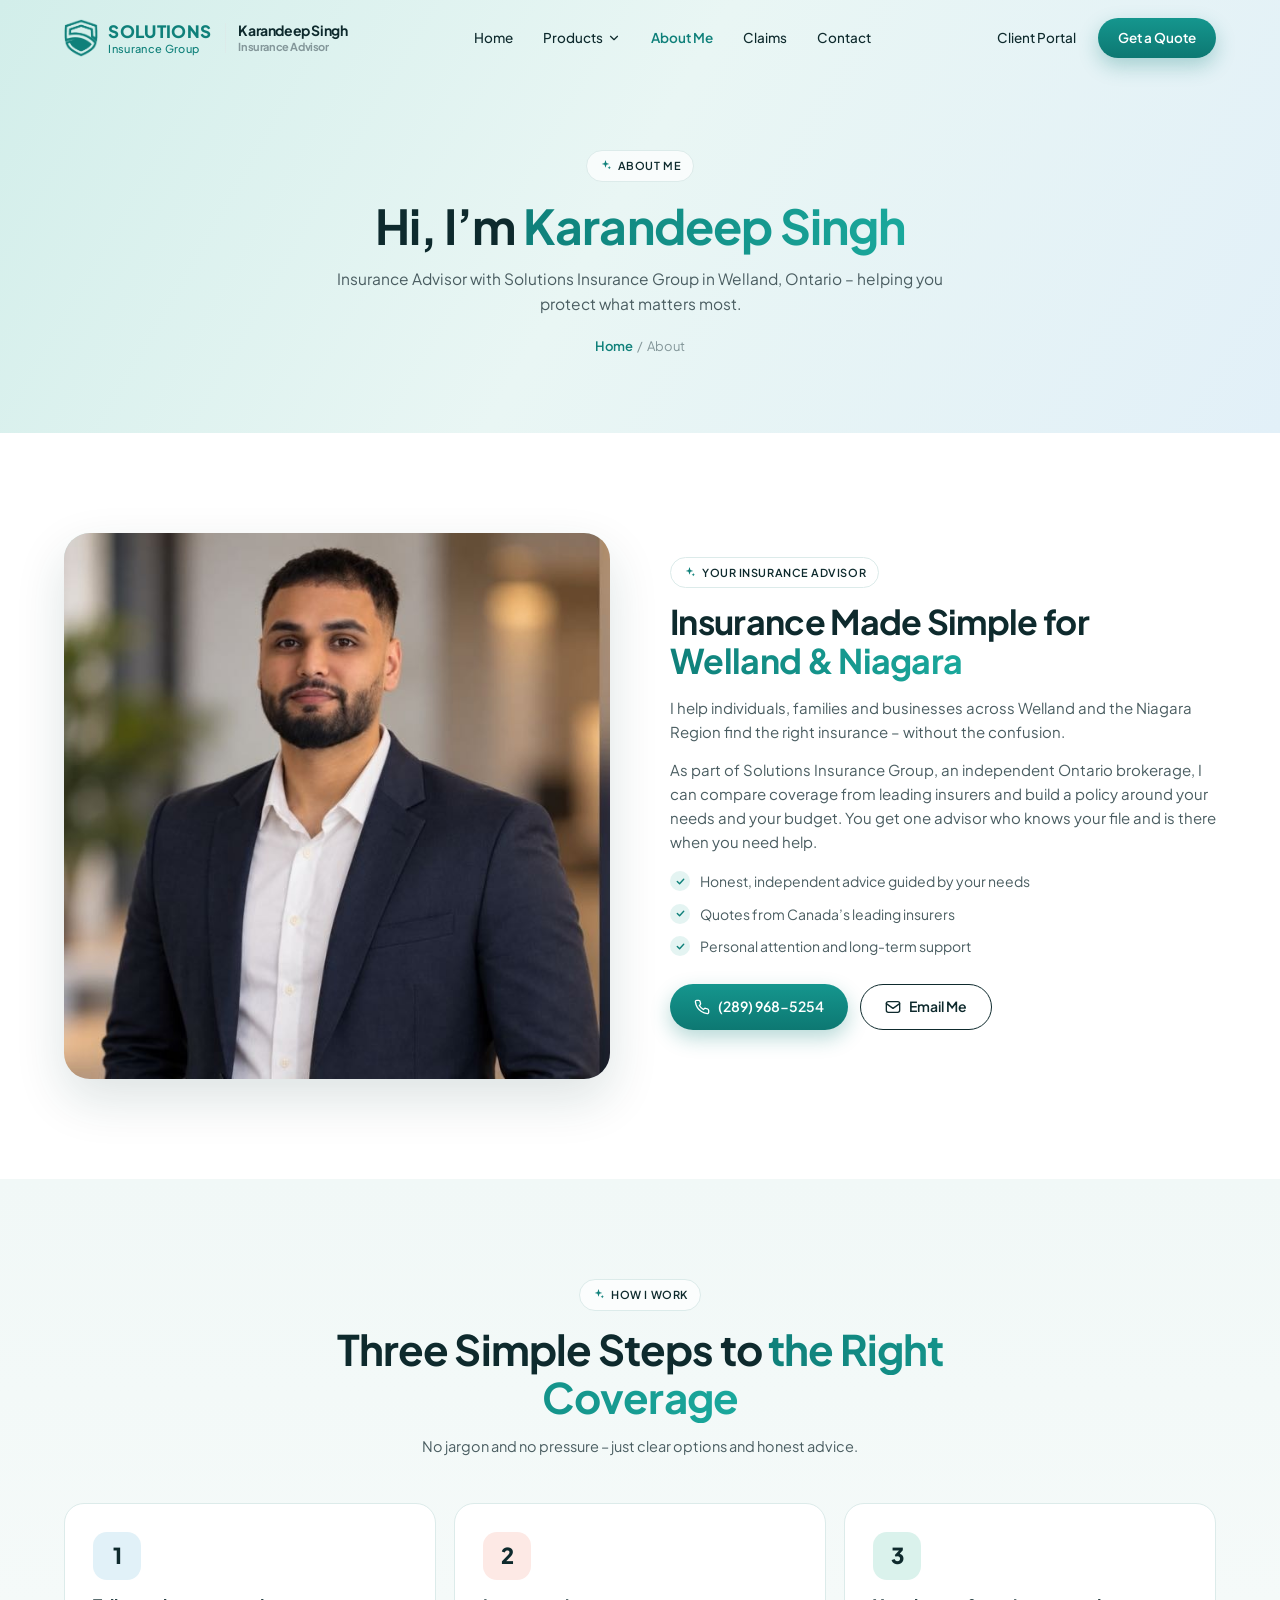
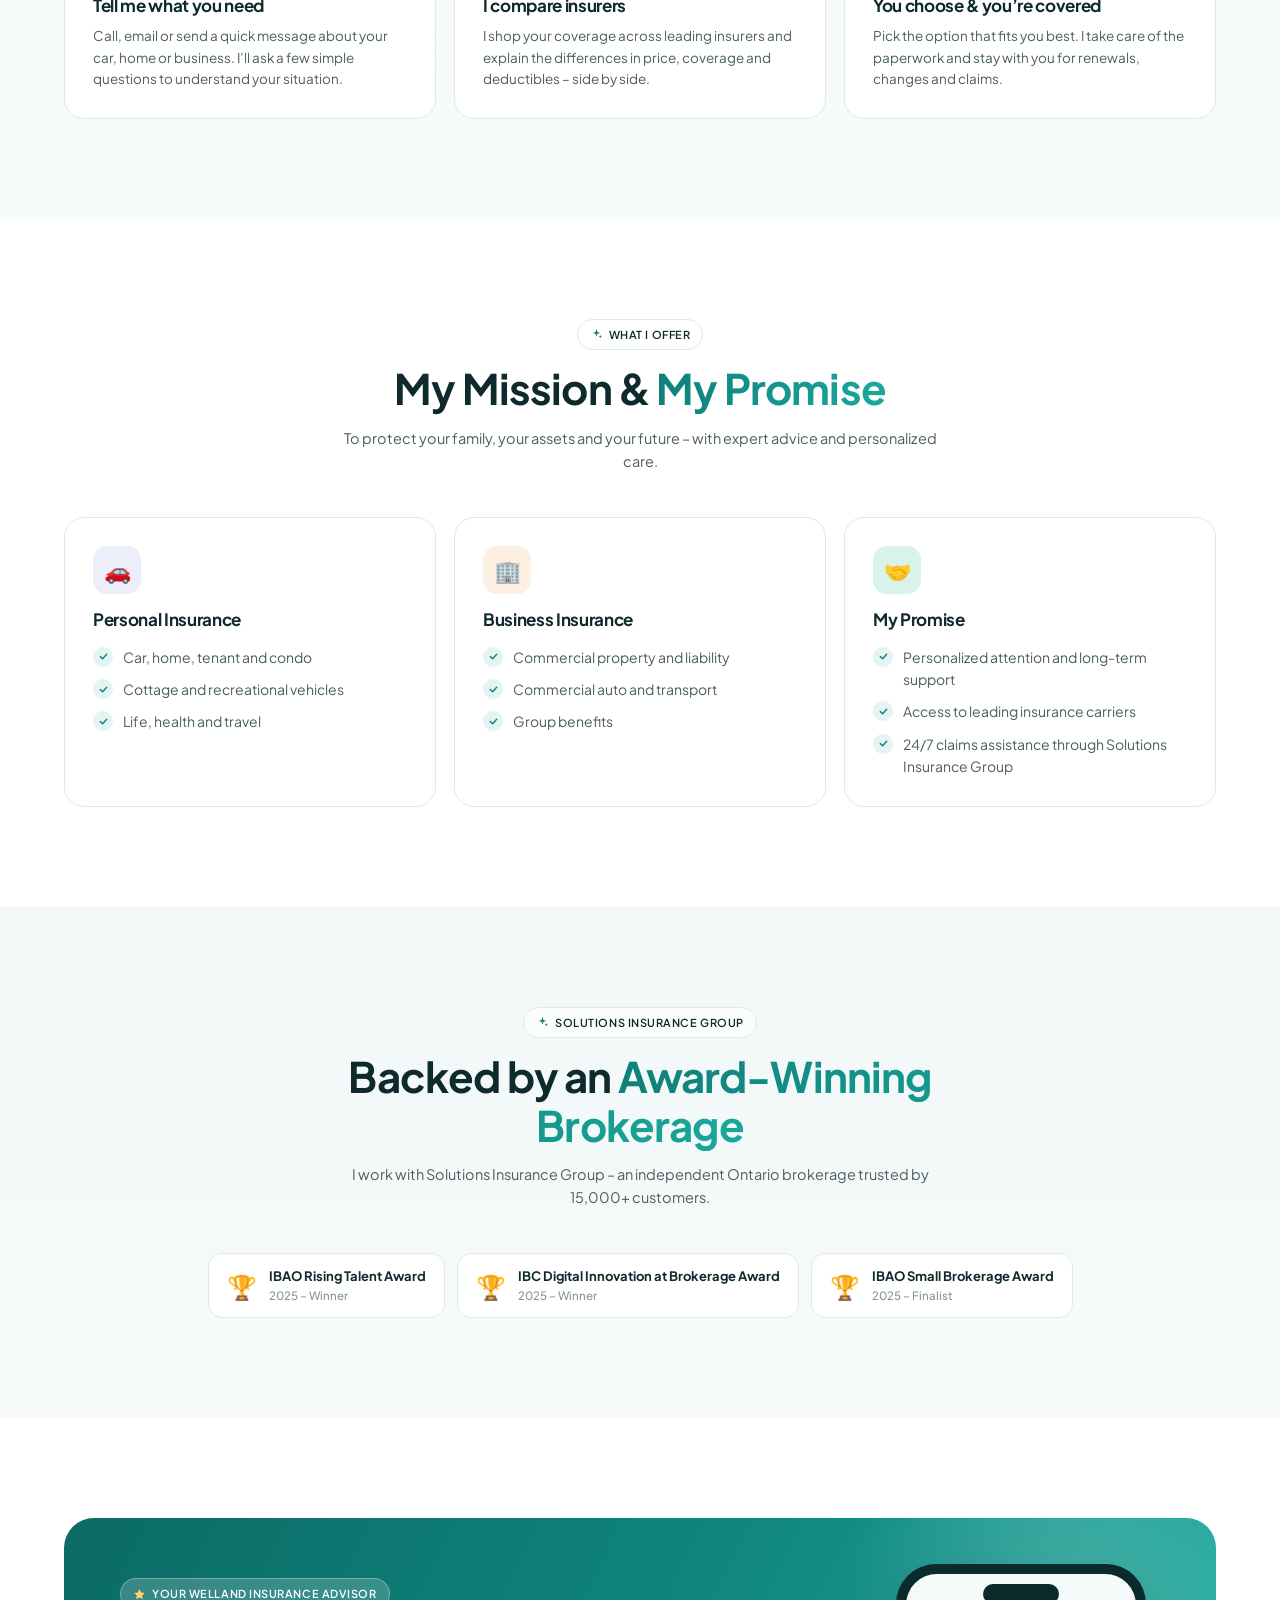
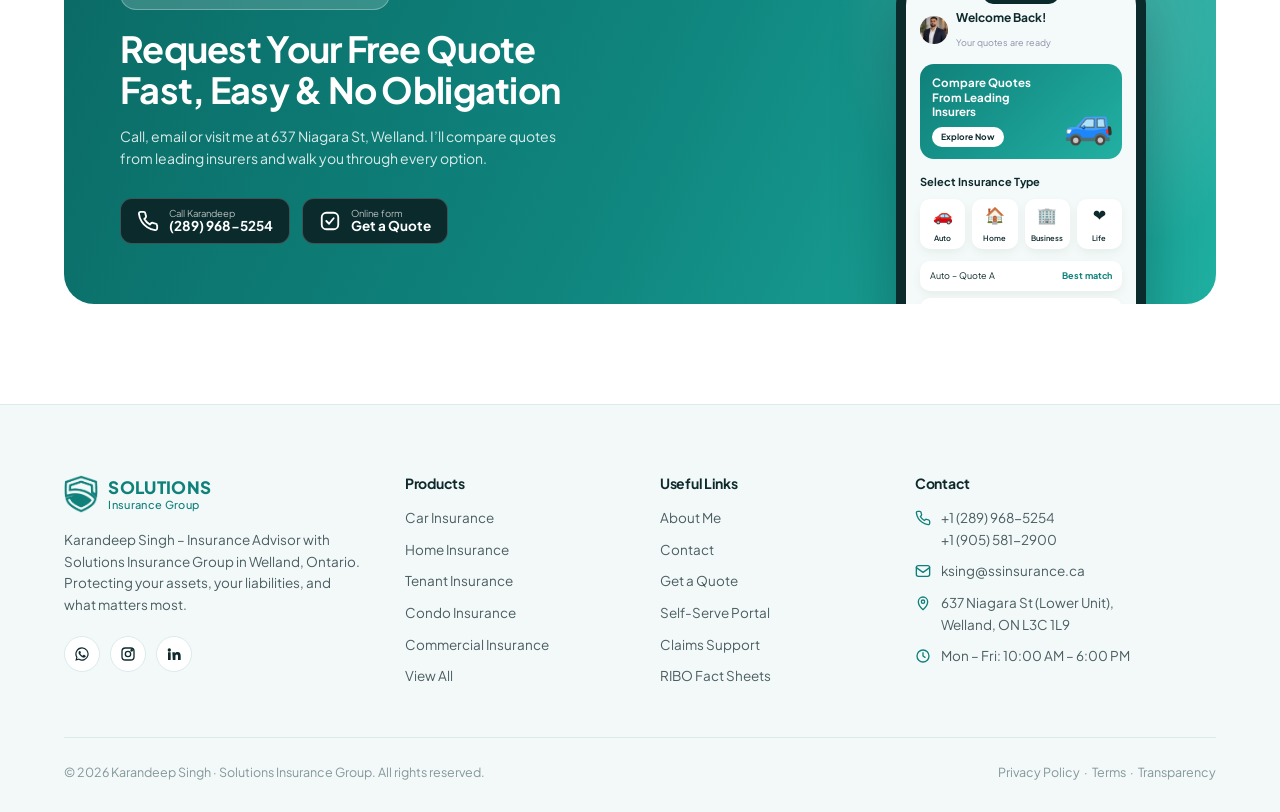
==== about.html @ c431e93e "first commit" ====
<!DOCTYPE html>
<html lang="en">
<head>
<meta charset="UTF-8">
<meta name="viewport" content="width=device-width, initial-scale=1">
<title>About Karandeep Singh | Insurance Advisor in Welland</title>
<meta name="description" content="Karandeep Singh is an insurance advisor with Solutions Insurance Group in Welland, Ontario – car, home, business and life insurance.">
<link rel="icon" type="image/png" href="images/favicon.png">
<link rel="preconnect" href="https://fonts.googleapis.com">
<link rel="preconnect" href="https://fonts.gstatic.com" crossorigin>
<link href="https://fonts.googleapis.com/css2?family=Plus+Jakarta+Sans:wght@400;500;600;700;800&display=swap" rel="stylesheet">
<link rel="stylesheet" href="assets/style.css">
</head>
<body>
<header class="site-header" id="header">
  <div class="container nav">
    <a href="index.html" class="logo" aria-label="Solutions Insurance Group home"><img src="images/mark-teal.png" alt="" width="36" height="40"><span class="logo-text"><b>SOLUTIONS</b><span>Insurance Group</span></span><span class="logo-person"><b>Karandeep Singh</b><span>Insurance Advisor</span></span></a>
    <nav class="nav-links" id="navLinks">
      <a href="index.html">Home</a>
      <div class="has-drop"><button aria-expanded="false">Products <svg viewBox="0 0 24 24" fill="none" stroke="currentColor" stroke-width="2" stroke-linecap="round" stroke-linejoin="round"><path d="M6 9l6 6 6-6"/></svg></button><div class="drop"><div><h5>Vehicle Insurance</h5><a href="car-insurance.html">Car Insurance</a><a href="products.html#atv-insurance">ATV Insurance</a><a href="products.html#snowmobile-insurance">Snowmobile Insurance</a><a href="products.html#boat-insurance">Boat Insurance</a><a href="products.html#trailer-insurance">Trailer Insurance</a></div><div><h5>Property Insurance</h5><a href="home-insurance.html">Home Insurance</a><a href="products.html#tenant-renters-insurance">Tenant & Renters Insurance</a><a href="products.html#condo-insurance">Condo Insurance</a><a href="products.html#vacation-property-cottage">Vacation Property & Cottage</a></div><div><h5>Commercial Insurance</h5><a href="products.html#restaurants-hospitality">Restaurants & Hospitality</a><a href="products.html#retail-small-businesses">Retail & Small Businesses</a><a href="products.html#contractors-trades">Contractors & Trades</a><a href="products.html#professional-services">Professional Services</a><a href="products.html#transport-logistics">Transport & Logistics</a><a href="products.html#healthcare-wellness">Healthcare & Wellness</a><a href="products.html#manufacturing-warehousing">Manufacturing & Warehousing</a><a href="products.html#group-benefits">Group Benefits</a></div><div class="all"><a href="products.html">View all products →</a><a href="https://zfrmz.com/deGzTHOyWTY7gISshfuO" target="_blank" rel="noopener">Claims support →</a></div></div></div>
      <a href="about.html" class="active">About Me</a>
      <a href="https://zfrmz.com/deGzTHOyWTY7gISshfuO" target="_blank" rel="noopener">Claims</a>
      <a href="contact.html">Contact</a>
    </nav>
    <div class="nav-right">
      <a href="https://ssinsurance.kioskassist.com/" class="portal" target="_blank" rel="noopener">Client Portal</a>
      <a href="https://zfrmz.com/pjGH0cXP8phQXoyqAUi5" class="btn btn-primary" target="_blank" rel="noopener">Get a Quote</a>
      <button class="menu-btn" id="menuBtn" aria-label="Open menu" aria-expanded="false"><svg viewBox="0 0 24 24" fill="none" stroke="currentColor" stroke-width="2" stroke-linecap="round"><path d="M4 7h16M4 12h16M4 17h16"/></svg></button>
    </div>
  </div>
</header>
<main id="top">
<section class="page-hero"><div class="container">
  <span class="badge"><svg viewBox="0 0 24 24" fill="currentColor"><path d="M12 2l1.8 5.2L19 9l-5.2 1.8L12 16l-1.8-5.2L5 9l5.2-1.8L12 2zm7 11l.9 2.1L22 16l-2.1.9L19 19l-.9-2.1L16 16l2.1-.9L19 13z"/></svg>About me</span>
  <h1>Hi, I’m <span class="accent">Karandeep Singh</span></h1>
  <p>Insurance Advisor with Solutions Insurance Group in Welland, Ontario – helping you protect what matters most.</p>
  <div class="crumb"><a href="index.html">Home</a> &nbsp;/&nbsp; About</div>
</div></section>
<section class="sec">
  <div class="container split">
    <div class="ph "><img src="images/karandeep.jpg" alt="Karandeep Singh" loading="lazy" onerror="this.parentNode.classList.add('noimg')"><span class="ph-label"></span></div>
    <div class="prose">
      <span class="badge"><svg viewBox="0 0 24 24" fill="currentColor"><path d="M12 2l1.8 5.2L19 9l-5.2 1.8L12 16l-1.8-5.2L5 9l5.2-1.8L12 2zm7 11l.9 2.1L22 16l-2.1.9L19 19l-.9-2.1L16 16l2.1-.9L19 13z"/></svg>Your insurance advisor</span>
      <h2>Insurance Made Simple for <span class="accent">Welland &amp; Niagara</span></h2>
      <!-- EDIT: add Karandeep's own story here – experience, languages, community involvement -->
      <p>I help individuals, families and businesses across Welland and the Niagara Region find the right insurance – without the confusion.</p>
      <p>As part of Solutions Insurance Group, an independent Ontario brokerage, I can compare coverage from leading insurers and build a policy around your needs and your budget. You get one advisor who knows your file and is there when you need help.</p>
      <ul class="ticks"><li>Honest, independent advice guided by your needs</li><li>Quotes from Canada’s leading insurers</li><li>Personal attention and long-term support</li></ul>
      <div class="hero-cta" style="margin-top:26px"><a href="tel:+12899685254" class="btn btn-primary"><svg viewBox="0 0 24 24" fill="none" stroke="currentColor" stroke-width="2" stroke-linecap="round" stroke-linejoin="round"><path d="M22 16.9v3a2 2 0 01-2.2 2 19.8 19.8 0 01-8.6-3.1 19.5 19.5 0 01-6-6A19.8 19.8 0 012.1 4.2 2 2 0 014.1 2h3a2 2 0 012 1.7c.1.9.4 1.8.7 2.7a2 2 0 01-.5 2.1L8 9.8a16 16 0 006 6l1.3-1.3a2 2 0 012.1-.4c.9.3 1.8.6 2.7.7a2 2 0 011.7 2z"/></svg>(289) 968-5254</a><a href="mailto:ksing@ssinsurance.ca" class="btn btn-outline"><svg viewBox="0 0 24 24" fill="none" stroke="currentColor" stroke-width="2" stroke-linecap="round" stroke-linejoin="round"><rect x="2" y="4" width="20" height="16" rx="3"/><path d="M2 7l10 7 10-7"/></svg>Email Me</a></div>
    </div>
  </div>
</section>

<section class="sec soft">
  <div class="container">
    <div class="sec-head-center">
      <span class="badge"><svg viewBox="0 0 24 24" fill="currentColor"><path d="M12 2l1.8 5.2L19 9l-5.2 1.8L12 16l-1.8-5.2L5 9l5.2-1.8L12 2zm7 11l.9 2.1L22 16l-2.1.9L19 19l-.9-2.1L16 16l2.1-.9L19 13z"/></svg>How I work</span>
      <h2>Three Simple Steps to <span class="accent">the Right Coverage</span></h2>
      <p>No jargon and no pressure – just clear options and honest advice.</p>
    </div>
    <div class="cards-3">
      <div class="card"><div class="ico bg-blue">1</div><h3>Tell me what you need</h3><p>Call, email or send a quick message about your car, home or business. I’ll ask a few simple questions to understand your situation.</p></div>
      <div class="card"><div class="ico bg-pink">2</div><h3>I compare insurers</h3><p>I shop your coverage across leading insurers and explain the differences in price, coverage and deductibles – side by side.</p></div>
      <div class="card"><div class="ico bg-mint">3</div><h3>You choose &amp; you’re covered</h3><p>Pick the option that fits you best. I take care of the paperwork and stay with you for renewals, changes and claims.</p></div>
    </div>
  </div>
</section>

<section class="sec">
  <div class="container">
    <div class="sec-head-center">
      <span class="badge"><svg viewBox="0 0 24 24" fill="currentColor"><path d="M12 2l1.8 5.2L19 9l-5.2 1.8L12 16l-1.8-5.2L5 9l5.2-1.8L12 2zm7 11l.9 2.1L22 16l-2.1.9L19 19l-.9-2.1L16 16l2.1-.9L19 13z"/></svg>What I offer</span>
      <h2>My Mission &amp; <span class="accent">My Promise</span></h2>
      <p>To protect your family, your assets and your future – with expert advice and personalized care.</p>
    </div>
    <div class="cards-3">
      <div class="card"><div class="ico bg-lilac">🚗</div><h3>Personal Insurance</h3><ul class="ticks"><li>Car, home, tenant and condo</li><li>Cottage and recreational vehicles</li><li>Life, health and travel</li></ul></div>
      <div class="card"><div class="ico bg-peach">🏢</div><h3>Business Insurance</h3><ul class="ticks"><li>Commercial property and liability</li><li>Commercial auto and transport</li><li>Group benefits</li></ul></div>
      <div class="card"><div class="ico bg-mint">🤝</div><h3>My Promise</h3><ul class="ticks"><li>Personalized attention and long-term support</li><li>Access to leading insurance carriers</li><li>24/7 claims assistance through Solutions Insurance Group</li></ul></div>
    </div>
  </div>
</section>

<section class="sec soft">
  <div class="container">
    <div class="sec-head-center">
      <span class="badge"><svg viewBox="0 0 24 24" fill="currentColor"><path d="M12 2l1.8 5.2L19 9l-5.2 1.8L12 16l-1.8-5.2L5 9l5.2-1.8L12 2zm7 11l.9 2.1L22 16l-2.1.9L19 19l-.9-2.1L16 16l2.1-.9L19 13z"/></svg>Solutions Insurance Group</span>
      <h2>Backed by an <span class="accent">Award-Winning Brokerage</span></h2>
      <p>I work with Solutions Insurance Group – an independent Ontario brokerage trusted by 15,000+ customers.</p>
    </div>
    <div class="awards"><div class="award"><span class="t">🏆</span><span>IBAO Rising Talent Award<small>2025 – Winner</small></span></div><div class="award"><span class="t">🏆</span><span>IBC Digital Innovation at Brokerage Award<small>2025 – Winner</small></span></div><div class="award"><span class="t">🏆</span><span>IBAO Small Brokerage Award<small>2025 – Finalist</small></span></div></div>
  </div>
</section>
<section class="cta">
  <div class="container">
    <div class="cta-box">
      <div class="cta-copy">
        <span class="badge"><svg viewBox="0 0 24 24" fill="currentColor"><path d="M12 2l3 6.3 6.9.9-5 4.8 1.2 6.9L12 17.6 5.9 20.9 7.1 14l-5-4.8 6.9-.9L12 2z"/></svg>Your Welland insurance advisor</span>
        <h2>Request Your Free Quote <br>Fast, Easy &amp; No Obligation</h2>
        <p>Call, email or visit me at 637 Niagara St, Welland. I’ll compare quotes from leading insurers and walk you through every option.</p>
        <div class="cta-btns">
          <a href="tel:+12899685254" class="store"><svg viewBox="0 0 24 24" fill="none" stroke="currentColor" stroke-width="2" stroke-linecap="round" stroke-linejoin="round"><path d="M22 16.9v3a2 2 0 01-2.2 2 19.8 19.8 0 01-8.6-3.1 19.5 19.5 0 01-6-6A19.8 19.8 0 012.1 4.2 2 2 0 014.1 2h3a2 2 0 012 1.7c.1.9.4 1.8.7 2.7a2 2 0 01-.5 2.1L8 9.8a16 16 0 006 6l1.3-1.3a2 2 0 012.1-.4c.9.3 1.8.6 2.7.7a2 2 0 011.7 2z"/></svg><span><small>Call Karandeep</small><b>(289) 968-5254</b></span></a>
          <a href="https://zfrmz.com/pjGH0cXP8phQXoyqAUi5" target="_blank" rel="noopener" class="store"><svg viewBox="0 0 24 24" fill="none" stroke="currentColor" stroke-width="2" stroke-linecap="round" stroke-linejoin="round"><rect x="3" y="3" width="18" height="18" rx="5"/><path d="M8 12l3 3 5-6"/></svg><span><small>Online form</small><b>Get a Quote</b></span></a>
        </div>
      </div>
      <div class="phone" aria-hidden="true">
        <div class="screen">
          <div class="scr-top"><div class="scr-av"></div><div><b>Welcome Back!</b><small>Your quotes are ready</small></div></div>
          <div class="scr-promo"><b>Compare Quotes From Leading Insurers</b><span class="go">Explore Now</span><span class="emo">🚙</span></div>
          <div class="scr-h">Select Insurance Type</div>
          <div class="scr-grid"><div><span>🚗</span>Auto</div><div><span>🏠</span>Home</div><div><span>🏢</span>Business</div><div><span>❤️</span>Life</div></div>
          <div class="scr-list"><div><span>Auto – Quote A</span><b>Best match</b></div><div><span>Home – Quote B</span><b>Bundle</b></div></div>
        </div>
      </div>
    </div>
  </div>
</section>
</main>
<footer class="footer">
  <div class="container">
    <div class="f-grid">
      <div class="f-about">
        <a href="index.html" class="logo"><img src="images/mark-teal.png" alt="" width="36" height="40"><span class="logo-text"><b>SOLUTIONS</b><span>Insurance Group</span></span><span class="logo-person"><b>Karandeep Singh</b><span>Insurance Advisor</span></span></a>
        <p>Karandeep Singh – Insurance Advisor with Solutions Insurance Group in Welland, Ontario. Protecting your assets, your liabilities, and what matters most.</p>
        <div class="socials">
          <a href="https://wa.me/19055812900" aria-label="WhatsApp" target="_blank" rel="noopener"><svg viewBox="0 0 24 24" fill="currentColor"><path d="M12 2a10 10 0 00-8.6 15.1L2 22l5-1.3A10 10 0 1012 2zm0 18.2a8.2 8.2 0 01-4.2-1.2l-.3-.2-3 .8.8-2.9-.2-.3A8.2 8.2 0 1112 20.2zm4.5-6.1c-.2-.1-1.5-.7-1.7-.8s-.4-.1-.6.1-.7.8-.8 1-.3.2-.5.1a6.7 6.7 0 01-3.3-2.9c-.3-.4.2-.4.7-1.4.1-.2 0-.3 0-.4l-.8-1.8c-.2-.5-.4-.4-.6-.4h-.5a1 1 0 00-.7.3 3 3 0 00-.9 2.2 5.2 5.2 0 001.1 2.7 11.8 11.8 0 004.5 4c1.7.7 2.3.8 3.2.6a2.7 2.7 0 001.8-1.3 2.2 2.2 0 00.1-1.3c0-.1-.2-.2-.5-.3z"/></svg></a>
          <a href="https://www.instagram.com/solutionsinsgroup" aria-label="Instagram" target="_blank" rel="noopener"><svg viewBox="0 0 24 24" fill="none" stroke="currentColor" stroke-width="2"><rect x="3" y="3" width="18" height="18" rx="5"/><circle cx="12" cy="12" r="4"/><circle cx="17.5" cy="6.5" r="1" fill="currentColor"/></svg></a>
          <a href="https://www.linkedin.com/company/solutionsinsgroup/" aria-label="LinkedIn" target="_blank" rel="noopener"><svg viewBox="0 0 24 24" fill="currentColor"><path d="M4.98 3.5a2.5 2.5 0 11-.01 5 2.5 2.5 0 01.01-5zM3 9.5h4V21H3zM9.5 9.5h3.8v1.6h.1c.5-1 1.8-2 3.8-2 4 0 4.8 2.6 4.8 6V21h-4v-5.2c0-1.3 0-2.9-1.8-2.9s-2 1.4-2 2.8V21h-4z"/></svg></a>
        </div>
      </div>
      <div>
        <h4>Products</h4>
        <ul><li><a href="car-insurance.html">Car Insurance</a></li><li><a href="home-insurance.html">Home Insurance</a></li><li><a href="products.html#tenant-renters-insurance">Tenant Insurance</a></li><li><a href="products.html#condo-insurance">Condo Insurance</a></li><li><a href="products.html#commercial-insurance">Commercial Insurance</a></li><li><a href="products.html">View All</a></li></ul>
      </div>
      <div>
        <h4>Useful Links</h4>
        <ul><li><a href="about.html">About Me</a></li><li><a href="contact.html">Contact</a></li><li><a href="https://zfrmz.com/pjGH0cXP8phQXoyqAUi5" target="_blank" rel="noopener">Get a Quote</a></li><li><a href="https://ssinsurance.kioskassist.com/" target="_blank" rel="noopener">Self-Serve Portal</a></li><li><a href="https://zfrmz.com/deGzTHOyWTY7gISshfuO" target="_blank" rel="noopener">Claims Support</a></li><li><a href="https://ssinsurance.ca/refund_returns/" target="_blank" rel="noopener">RIBO Fact Sheets</a></li></ul>
      </div>
      <div>
        <h4>Contact</h4>
        <ul class="f-contact">
          <li><svg viewBox="0 0 24 24" fill="none" stroke="currentColor" stroke-width="2" stroke-linecap="round" stroke-linejoin="round"><path d="M22 16.9v3a2 2 0 01-2.2 2 19.8 19.8 0 01-8.6-3.1 19.5 19.5 0 01-6-6A19.8 19.8 0 012.1 4.2 2 2 0 014.1 2h3a2 2 0 012 1.7c.1.9.4 1.8.7 2.7a2 2 0 01-.5 2.1L8 9.8a16 16 0 006 6l1.3-1.3a2 2 0 012.1-.4c.9.3 1.8.6 2.7.7a2 2 0 011.7 2z"/></svg><span><a href="tel:+12899685254">+1 (289) 968-5254</a><br><a href="tel:+19055812900">+1 (905) 581-2900</a></span></li>
          <li><svg viewBox="0 0 24 24" fill="none" stroke="currentColor" stroke-width="2" stroke-linecap="round" stroke-linejoin="round"><rect x="2" y="4" width="20" height="16" rx="3"/><path d="M2 7l10 7 10-7"/></svg><a href="mailto:ksing@ssinsurance.ca">ksing@ssinsurance.ca</a></li>
          <li><svg viewBox="0 0 24 24" fill="none" stroke="currentColor" stroke-width="2" stroke-linecap="round" stroke-linejoin="round"><path d="M12 22s7-6.2 7-12a7 7 0 10-14 0c0 5.8 7 12 7 12z"/><circle cx="12" cy="10" r="2.5"/></svg><a href="https://www.google.com/maps/search/?api=1&query=637+Niagara+St+Welland+ON+L3C+1L9" target="_blank" rel="noopener">637 Niagara St (Lower Unit),<br>Welland, ON L3C 1L9</a></li>
          <li><svg viewBox="0 0 24 24" fill="none" stroke="currentColor" stroke-width="2" stroke-linecap="round" stroke-linejoin="round"><circle cx="12" cy="12" r="9"/><path d="M12 7v5l3 2"/></svg><span>Mon – Fri: 10:00 AM – 6:00 PM</span></li>
        </ul>
      </div>
    </div>
    <div class="f-bottom">
      <span>© <span id="yr">2026</span> Karandeep Singh · Solutions Insurance Group. All rights reserved.</span>
      <span><a href="https://ssinsurance.ca/privacy-policy/" target="_blank" rel="noopener">Privacy Policy</a> &nbsp;·&nbsp; <a href="https://ssinsurance.ca/terms-and-conditions/" target="_blank" rel="noopener">Terms</a> &nbsp;·&nbsp; <a href="https://ssinsurance.ca/transparency-statement/" target="_blank" rel="noopener">Transparency</a></span>
    </div>
  </div>
</footer>
<script src="assets/main.js"></script>
</body>
</html>
---- assets/style.css ----
/* ============ DESIGN TOKENS ============ */
:root{
  --bg:#ffffff;
  --bg-soft:#f3f9f8;
  --surface:#ffffff;
  --glass:rgba(255,255,255,.72);
  --header-bg:rgba(255,255,255,.78);
  --navy:#0e2a2d;
  --text:#4a5d61;
  --muted:#84979a;
  --border:#dcebea;
  --primary:#0f807a;
  --primary-2:#1aa89c;
  --primary-soft:#e4f4f2;
  --hero-grad:linear-gradient(120deg,#d2eeea 0%,#e9f6f4 48%,#e2f0f8 100%);
  --section-grad:linear-gradient(180deg,#f1f8f7 0%,#f7fbfa 100%);
  --c-blue:#e1f1f8;  --c-pink:#fde9e5;  --c-lilac:#eceffa;
  --c-purple:#e3f3f1; --c-mint:#daf2ec; --c-peach:#fdf0e2;
  --t-pink:#f2a191;  --t-purple:#2fa79c; --t-blue:#5fb0d0;
  --shadow:0 12px 32px rgba(14,60,58,.08);
  --shadow-lg:0 20px 50px rgba(14,60,58,.14);
  --star:#f5a524;
  --radius:20px;
}
@media (prefers-color-scheme: dark){
  :root{
    color-scheme:dark;
    --bg:#091719; --bg-soft:#0d1f21; --surface:#122a2c; --glass:rgba(18,42,44,.75);
    --header-bg:rgba(9,23,25,.78);
    --navy:#e8f6f4; --text:#afc6c5; --muted:#7e9897; --border:#21403f;
    --primary:#35c2b5; --primary-2:#62dccc; --primary-soft:#123a37;
    --hero-grad:linear-gradient(120deg,#0f2d2e 0%,#0c2123 48%,#0e2533 100%);
    --section-grad:linear-gradient(180deg,#0d1f21 0%,#0b1c1f 100%);
    --c-blue:#11293a; --c-pink:#2f2220; --c-lilac:#1c2337;
    --c-purple:#123331; --c-mint:#10302a; --c-peach:#2f281c;
    --shadow:0 12px 32px rgba(0,0,0,.35); --shadow-lg:0 20px 50px rgba(0,0,0,.45);
  }
}

/* ============ BASE ============ */
*{box-sizing:border-box;margin:0;padding:0}
html{scroll-behavior:smooth;scroll-padding-top:90px}
body{font-family:'Plus Jakarta Sans',system-ui,-apple-system,'Segoe UI',Roboto,sans-serif;background:var(--bg);color:var(--text);font-size:15px;line-height:1.6;-webkit-font-smoothing:antialiased}
a{color:inherit;text-decoration:none}
img{max-width:100%;display:block}
button{font:inherit;cursor:pointer;border:0;background:none;color:inherit}
:focus-visible{outline:2px solid var(--primary);outline-offset:3px;border-radius:8px}
.container{max-width:1200px;margin:0 auto;padding:0 24px}
h1,h2,h3,h4{color:var(--navy);line-height:1.15;letter-spacing:-.02em}
.accent{background:linear-gradient(90deg,var(--primary),var(--primary-2));-webkit-background-clip:text;background-clip:text;color:transparent}

.badge{display:inline-flex;align-items:center;gap:6px;padding:6px 12px;border-radius:999px;background:var(--glass);border:1px solid var(--border);font-size:11px;font-weight:600;letter-spacing:.05em;text-transform:uppercase;color:var(--navy)}
.badge svg{width:13px;height:13px;color:var(--primary)}

.btn{display:inline-flex;align-items:center;justify-content:center;gap:8px;height:46px;padding:0 24px;border-radius:999px;font-weight:600;font-size:14px;white-space:nowrap;transition:transform .2s,box-shadow .2s,background .2s}
.btn svg{width:16px;height:16px}
.btn-primary{background:linear-gradient(180deg,#15968e,#0d7872);color:#fff;box-shadow:0 8px 20px rgba(15,128,122,.3)}
.btn-primary:hover{transform:translateY(-1px);box-shadow:0 12px 26px rgba(15,128,122,.38)}
.btn-outline{border:1.5px solid var(--navy);color:var(--navy)}
.btn-outline:hover{background:var(--navy);color:var(--bg)}
.btn-sm{height:28px;padding:0 14px;font-size:11.5px;font-weight:600;border:1px solid rgba(15,128,122,.45);color:var(--primary);background:var(--glass)}
.btn-sm:hover{background:var(--primary);color:#fff}

/* image slots: put your files in /images with these names */
.ph{position:relative;overflow:hidden;background:linear-gradient(135deg,#cbe9e5,#e6f4f2 55%,#dcecf5)}
.ph img{width:100%;height:100%;object-fit:cover}
.ph .ph-label{display:none;position:absolute;inset:0;place-items:center;text-align:center;color:#3f7d78;font-size:12px;font-weight:600;padding:12px}
.ph.noimg .ph-label{display:grid}
.ph.noimg img{display:none}
@media (prefers-color-scheme: dark){.ph{background:linear-gradient(135deg,#143a3b,#112e30 55%,#132c3a)}.ph .ph-label{color:#8cc9c3}}

.sec-head{display:flex;justify-content:space-between;align-items:flex-end;gap:40px;margin-bottom:40px}
.sec-head h2{font-size:34px;font-weight:700;margin-top:12px;max-width:520px}
.sec-head p{max-width:380px;font-size:13.5px;color:var(--text)}
.sec-head-center{text-align:center;margin:0 auto 44px;max-width:620px}
.sec-head-center h2{font-size:42px;font-weight:700;margin:14px 0 14px}
.sec-head-center p{font-size:14.5px}

/* ============ HEADER ============ */
.site-header{position:fixed;top:0;left:0;right:0;z-index:50;transition:background .25s,box-shadow .25s}
.site-header.scrolled{background:var(--header-bg);backdrop-filter:blur(14px);-webkit-backdrop-filter:blur(14px);box-shadow:0 1px 0 var(--border)}
.nav{display:flex;align-items:center;justify-content:space-between;height:76px}
.logo{display:flex;align-items:center;gap:9px;font-weight:700;font-size:20px;color:var(--navy);letter-spacing:-.02em}
.logo-mark{width:32px;height:32px}
.nav-links{display:flex;align-items:center;gap:30px;font-size:13.5px;font-weight:500;color:var(--navy)}
.nav-links a:hover{color:var(--primary)}
.nav-right{display:flex;align-items:center;gap:22px;font-size:13.5px;font-weight:500;color:var(--navy)}
.lang{display:flex;align-items:center;gap:5px}
.lang svg{width:15px;height:15px}
.nav-right .btn{height:40px;padding:0 20px;font-size:13.5px}
.menu-btn{display:none;width:42px;height:42px;border-radius:12px;border:1px solid var(--border);background:var(--surface);place-items:center}
.menu-btn svg{width:20px;height:20px;color:var(--navy)}

/* ============ HERO ============ */
.hero{background:var(--hero-grad);padding:128px 0 56px}
.hero-grid{display:grid;grid-template-columns:1.05fr 1fr;gap:56px;align-items:center}
.hero h1{font-size:50px;font-weight:700;line-height:1.1;margin:22px 0 20px}
.hero-copy>p{font-size:15px;max-width:470px;color:var(--text)}
.hero-cta{display:flex;flex-wrap:wrap;gap:12px;margin:30px 0 26px}
.hero-checks{display:flex;flex-wrap:wrap;gap:22px;font-size:13px;color:var(--text)}
.hero-checks span{display:flex;align-items:center;gap:6px}
.hero-checks svg{width:15px;height:15px;color:var(--primary)}
.hero-visual{position:relative;padding-left:40px}
.hero-media{border-radius:28px;aspect-ratio:1/.96;box-shadow:var(--shadow-lg)}
.rating-chip{position:absolute;top:16px;right:16px;background:var(--surface);color:var(--navy);border-radius:999px;padding:6px 12px;font-size:12px;font-weight:600;display:flex;align-items:center;gap:6px;box-shadow:var(--shadow)}
.rating-chip svg{width:13px;height:13px;color:var(--star)}
.rating-chip i{font-style:normal;color:var(--muted);font-weight:500}
.policy-card{position:absolute;left:0;bottom:22px;width:240px;background:var(--surface);border-radius:16px;padding:14px 16px;box-shadow:var(--shadow-lg)}
.policy-top{display:flex;align-items:center;gap:10px}
.policy-ico{width:34px;height:34px;border-radius:10px;background:var(--primary);display:grid;place-items:center;color:#fff}
.policy-ico svg{width:18px;height:18px}
.policy-top b{display:block;color:var(--navy);font-size:13px}
.policy-top small{color:var(--muted);font-size:11px}
.bar{height:5px;border-radius:9px;background:var(--primary-soft);margin:12px 0 6px;overflow:hidden}
.bar span{display:block;height:100%;width:80%;border-radius:9px;background:linear-gradient(90deg,var(--primary),var(--primary-2))}
.policy-foot{display:flex;justify-content:space-between;font-size:11px;color:var(--muted)}

.partners{margin-top:72px;text-align:center}
.partners h3{font-size:19px;font-weight:500;color:var(--navy);letter-spacing:-.01em;margin-bottom:30px}
.partner-row{display:flex;justify-content:space-between;align-items:center;gap:28px;flex-wrap:wrap}
.partner{height:38px;width:150px;display:grid;place-items:center}
.partner img{max-height:34px;width:auto;object-fit:contain}
.partner .ph-label{display:none;font-weight:700;font-size:17px;color:var(--navy);opacity:.55;letter-spacing:-.01em}
.partner.noimg img{display:none}.partner.noimg .ph-label{display:block}

/* ============ CATEGORIES ============ */
.categories{padding:100px 0}
.cat-grid{display:grid;grid-template-columns:repeat(3,1fr);gap:18px}
.cat{position:relative;overflow:hidden;border-radius:18px;padding:22px 22px 20px;min-height:178px;display:flex;flex-direction:column;align-items:flex-start;border:1px solid rgba(255,255,255,.6)}
.cat h3{font-size:16.5px;font-weight:700;margin-bottom:4px}
.cat p{font-size:12.5px;line-height:1.5;max-width:58%;margin-bottom:14px}
.cat .btn-sm{margin-top:auto}
.cat-art{position:absolute;right:14px;bottom:6px;width:120px;height:120px;display:grid;place-items:center}
.cat-art img{width:100%;height:100%;object-fit:contain}
.cat-art .emo{display:none;font-size:80px;line-height:1;filter:drop-shadow(0 10px 14px rgba(10,50,50,.22))}
.cat-art.noimg img{display:none}.cat-art.noimg .emo{display:block}
.bg-blue{background:var(--c-blue)}.bg-pink{background:var(--c-pink)}.bg-lilac{background:var(--c-lilac)}
.bg-purple{background:var(--c-purple)}.bg-mint{background:var(--c-mint)}.bg-peach{background:var(--c-peach)}
.mini.bg-blue{background:var(--c-blue)}.mini.bg-mint{background:var(--c-mint)}.mini.bg-pink{background:var(--c-pink)}
@media (prefers-color-scheme: dark){.cat{border-color:var(--border)}}

/* ============ FEATURES (BENTO) ============ */
.features{padding:100px 0;background:var(--section-grad)}
.bento{display:grid;grid-template-columns:repeat(6,1fr);gap:18px}
.fx{grid-column:span 2;background:var(--surface);border:1px solid var(--border);border-radius:var(--radius);padding:20px 22px 24px;text-align:center}
.fx.wide{grid-column:span 3}
.fx-vis{height:180px;display:grid;place-items:center;margin-bottom:14px;position:relative}
.fx h3{font-size:16px;font-weight:700;margin-bottom:6px}
.fx p{font-size:12.5px;color:var(--text);max-width:330px;margin:0 auto;line-height:1.55}

.mini{background:var(--surface);border:1px solid var(--border);border-radius:12px;box-shadow:var(--shadow);padding:10px 12px;text-align:left;font-size:11px;display:flex;align-items:center;gap:10px}
.mini b{display:block;font-size:11.5px;color:var(--navy)}
.mini small{display:block;color:var(--muted);font-size:9.5px;line-height:1.35}
.tag{display:inline-block;margin-top:5px;padding:2px 9px;border-radius:999px;font-size:9px;font-weight:600;color:#fff;background:var(--t-pink)}
.mini .emo{font-size:30px;margin-left:auto}
.stack{position:relative;width:290px;height:160px}
.stack .mini{position:absolute;width:210px}
.stack .m1{top:0;left:0;background:var(--c-pink)}
.stack .m2{bottom:0;right:0;background:var(--c-lilac)}

.chips{display:flex;flex-wrap:wrap;justify-content:center;gap:8px;max-width:270px}
.chip{padding:6px 13px;border-radius:999px;font-size:10.5px;font-weight:600;color:#fff}
.chip.p{background:var(--t-pink)}.chip.v{background:var(--t-purple)}.chip.b{background:var(--t-blue)}
.platform{font-size:58px;line-height:1;margin-bottom:14px;filter:drop-shadow(0 12px 14px rgba(10,50,50,.2))}

.promo{position:absolute;width:190px;border-radius:12px;padding:10px 12px;color:#fff;text-align:left;box-shadow:var(--shadow)}
.promo b{display:block;font-size:11px;line-height:1.3;max-width:115px}
.promo small{display:block;font-size:8.5px;opacity:.8;margin-top:2px;max-width:110px}
.promo .go{display:inline-block;margin-top:6px;background:#fff;color:var(--navy);font-size:8.5px;font-weight:700;padding:3px 9px;border-radius:999px}
.promo .emo{position:absolute;right:8px;bottom:6px;font-size:36px}
.promo.a{top:10px;left:calc(50% - 125px);background:linear-gradient(135deg,#0f807a,#22b0a3)}
.promo.b{bottom:6px;left:calc(50% - 65px);background:linear-gradient(135deg,#1d6f8f,#3d9cc2)}

.tiles{display:grid;grid-template-columns:repeat(3,58px);gap:10px}
.tile{width:58px;height:50px;border-radius:10px;display:grid;place-items:center;font-size:8.5px;font-weight:600;color:var(--navy);padding-top:3px;line-height:1}
.tile span{font-size:18px;line-height:1}

.list{display:flex;flex-direction:column;gap:9px;width:240px}
.list .mini{padding:9px 11px}
.list .plus{margin-left:auto;width:20px;height:20px;border-radius:50%;background:var(--navy);color:var(--bg);display:grid;place-items:center;font-size:13px;font-weight:700;flex:none}
.list .pill{margin-left:auto;font-size:8.5px;font-weight:600;padding:3px 8px;border-radius:999px;border:1px solid var(--border);color:var(--text);flex:none}

/* ============ TESTIMONIALS ============ */
.testimonials{padding:100px 0}
.t-grid{display:grid;grid-template-columns:1.1fr 1.3fr .55fr .55fr;gap:14px;height:270px}
.t-photo{border-radius:16px}
.t-card{background:var(--surface);border:1px solid var(--border);border-radius:16px;padding:22px 24px;display:flex;flex-direction:column;box-shadow:var(--shadow)}
.stars{display:flex;gap:3px;color:var(--star);margin-bottom:12px}
.stars svg{width:15px;height:15px}
.t-card blockquote{font-size:13.5px;color:var(--navy);line-height:1.65;flex:1}
.t-person{display:flex;align-items:center;gap:10px;margin-top:14px;padding-top:14px;border-top:1px solid var(--border)}
.t-avatar{width:30px;height:30px;border-radius:50%;flex:none}
.t-person b{display:block;font-size:13px;color:var(--navy)}
.t-person small{font-size:11px;color:var(--muted)}
.t-nav{display:flex;gap:8px;margin-top:auto;justify-content:flex-end}
.t-dots{display:flex;gap:6px;justify-content:center;margin-top:18px}
.t-dots button{width:8px;height:8px;border-radius:9px;background:var(--border);transition:width .25s,background .25s}
.t-dots button.on{width:22px;background:var(--primary)}

/* ============ FAQ ============ */
.faq{padding:100px 0;background:var(--section-grad)}
.faq-grid{display:grid;grid-template-columns:1fr 1.15fr;gap:40px;align-items:start}
.faq-art{border-radius:24px;background:var(--glass);border:1px solid var(--border);min-height:380px;display:grid;place-items:center;position:relative;overflow:hidden}

.float{position:absolute;background:var(--surface);border-radius:12px;box-shadow:var(--shadow);padding:8px 11px;font-size:10.5px;font-weight:600;color:var(--navy);display:flex;align-items:center;gap:6px}
.float.f1{top:18%;left:10%}.float.f2{top:22%;right:10%}.float.f3{bottom:18%;left:12%}.float.f4{bottom:22%;right:9%}
.faq-list{display:flex;flex-direction:column;gap:10px}
.faq-item{background:var(--surface);border:1px solid var(--border);border-radius:12px;transition:border-color .2s}
.faq-item.open{border-color:var(--primary);box-shadow:0 0 0 3px var(--primary-soft)}
.faq-q{width:100%;display:flex;justify-content:space-between;align-items:center;gap:16px;padding:16px 18px;text-align:left;font-size:14px;font-weight:600;color:var(--navy)}
.faq-q .ic{position:relative;width:14px;height:14px;flex:none}
.faq-q .ic::before,.faq-q .ic::after{content:"";position:absolute;left:0;top:6px;width:14px;height:2px;background:currentColor;border-radius:2px;transition:transform .25s}
.faq-q .ic::after{transform:rotate(90deg)}
.faq-item.open .ic::after{transform:rotate(0)}
.faq-a{display:grid;grid-template-rows:0fr;transition:grid-template-rows .3s}
.faq-a>div{overflow:hidden}
.faq-a p{padding:0 18px 16px;font-size:13px;color:var(--text);max-width:560px}
.faq-item.open .faq-a{grid-template-rows:1fr}

/* ============ CTA ============ */
.cta{padding:100px 0}
.cta-box{position:relative;overflow:hidden;border-radius:30px;background:linear-gradient(115deg,#0b6a65 0%,#0f857e 50%,#1fb0a2 100%);color:#fff;padding:60px 56px;min-height:380px;display:grid;grid-template-columns:1.15fr .85fr;gap:30px}
.cta-box::before{content:"";position:absolute;width:520px;height:520px;border-radius:50%;background:radial-gradient(circle,rgba(255,255,255,.22),transparent 65%);right:-120px;top:-160px}
.cta-copy{position:relative;z-index:1}
.cta .badge{background:rgba(255,255,255,.18);border-color:rgba(255,255,255,.3);color:#fff}
.cta .badge svg{color:#ffd166}
.cta h2{color:#fff;font-size:36px;font-weight:700;margin:18px 0 14px;max-width:560px}
.cta p{color:rgba(255,255,255,.85);font-size:14px;max-width:440px}
.cta-btns{display:flex;flex-wrap:wrap;gap:12px;margin-top:28px}
.store{display:flex;align-items:center;gap:10px;background:#0a2a2c;color:#fff;border-radius:12px;padding:9px 16px;border:1px solid rgba(255,255,255,.2)}
.store svg{width:22px;height:22px}
.store small{display:block;font-size:9.5px;opacity:.7;line-height:1.1}
.store b{display:block;font-size:13.5px;line-height:1.2}
.store:hover{background:#12403f}

.phone{position:absolute;right:70px;top:46px;width:250px;height:470px;background:#0a2a2c;border-radius:40px;padding:10px;box-shadow:0 30px 60px rgba(5,40,40,.35);z-index:1}
.screen{background:#f4faf9;border-radius:31px;height:100%;padding:34px 14px 14px;color:#0e2a2d;overflow:hidden;position:relative}
.screen::before{content:"";position:absolute;top:10px;left:50%;transform:translateX(-50%);width:76px;height:20px;border-radius:12px;background:#0a2a2c}
.scr-top{display:flex;align-items:center;gap:8px;margin-bottom:12px}
.scr-av{width:28px;height:28px;border-radius:50%;background:url(../images/karandeep.jpg) center/cover}
.scr-top b{font-size:12px;display:block}.scr-top small{font-size:9px;color:#8a90a8}
.scr-promo{border-radius:14px;background:linear-gradient(135deg,#0f807a,#22b0a3);color:#fff;padding:12px;position:relative;margin-bottom:14px}
.scr-promo b{font-size:11.5px;display:block;max-width:120px;line-height:1.3}
.scr-promo .go{display:inline-block;margin-top:7px;background:#fff;color:#0e2a2d;font-size:8.5px;font-weight:700;padding:3px 9px;border-radius:999px}
.scr-promo .emo{position:absolute;right:8px;bottom:6px;font-size:40px}
.scr-h{font-size:11px;font-weight:700;margin-bottom:8px}
.scr-grid{display:grid;grid-template-columns:repeat(4,1fr);gap:7px}
.scr-grid div{background:#fff;border-radius:10px;height:50px;display:grid;place-items:center;font-size:7.5px;font-weight:600;padding-top:2px;line-height:1;box-shadow:0 4px 10px rgba(14,60,58,.06)}
.scr-grid span{font-size:16px}
.scr-list{margin-top:12px;display:flex;flex-direction:column;gap:7px}
.scr-list div{background:#fff;border-radius:10px;padding:8px 10px;font-size:9px;display:flex;justify-content:space-between;box-shadow:0 4px 10px rgba(14,60,58,.06)}
.scr-list b{color:#0f807a}

/* ============ FOOTER ============ */
.footer{background:var(--bg-soft);border-top:1px solid var(--border);padding:70px 0 30px;font-size:13.5px}
.f-grid{display:grid;grid-template-columns:1.4fr 1fr 1fr 1.4fr;gap:40px}
.f-about p{margin:16px 0 20px;max-width:300px}
.socials{display:flex;gap:10px}
.socials a{width:36px;height:36px;border-radius:50%;border:1px solid var(--border);background:var(--surface);display:grid;place-items:center;color:var(--navy)}
.socials a:hover{background:var(--primary);color:#fff;border-color:var(--primary)}
.socials svg{width:16px;height:16px}
.footer h4{font-size:14px;margin-bottom:16px}
.footer ul{list-style:none;display:flex;flex-direction:column;gap:10px}
.footer ul a:hover{color:var(--primary)}
.f-contact li{display:flex;gap:10px;align-items:flex-start}
.f-contact svg{width:16px;height:16px;color:var(--primary);flex:none;margin-top:3px}
.f-bottom{margin-top:50px;padding-top:24px;border-top:1px solid var(--border);display:flex;justify-content:space-between;gap:20px;flex-wrap:wrap;font-size:12.5px;color:var(--muted)}

/* ============ RESPONSIVE ============ */
@media (max-width:1060px){
  .nav-links,.nav-right .lang,.nav-right .call{display:none}
  .menu-btn{display:grid}
  .nav-links.show{display:flex;position:absolute;top:76px;left:16px;right:16px;flex-direction:column;align-items:flex-start;gap:4px;padding:14px;background:var(--surface);border:1px solid var(--border);border-radius:16px;box-shadow:var(--shadow-lg)}
  .nav-links.show a{padding:10px 12px;width:100%;border-radius:10px}
  .nav-links.show a:hover{background:var(--primary-soft)}
  .hero-grid{grid-template-columns:1fr;gap:44px}
  .hero-visual{max-width:600px}
  .cat-grid{grid-template-columns:repeat(2,1fr)}
  .bento{grid-template-columns:repeat(2,1fr)}
  .fx,.fx.wide{grid-column:span 1}
  .fx:last-child{grid-column:span 2}
  .t-grid{grid-template-columns:1fr 1fr;height:auto}
  .t-grid .t-photo{min-height:260px}
  .t-grid .t-photo.sm{display:none}
  .faq-grid{grid-template-columns:1fr}
  .faq-art{min-height:300px}
  .cta-box{grid-template-columns:1fr;padding:48px 36px 0}
  .phone{position:relative;right:auto;top:auto;margin:10px auto -150px}
  .f-grid{grid-template-columns:1fr 1fr}
}
@media (max-width:680px){
  .container{padding:0 18px}
  .nav-right .btn{display:none}
  .hero{padding-top:110px}
  .hero h1{font-size:38px}
  h1 br,h2 br{display:none}
  .hero-visual{padding-left:0}
  .policy-card{left:12px;bottom:-26px;width:220px}
  .partners{margin-top:80px}
  .partner-row{justify-content:center}
  .partner{width:130px}
  .sec-head{flex-direction:column;align-items:flex-start;gap:12px}
  .sec-head h2,.sec-head-center h2{font-size:30px}
  .cta h2{font-size:30px}
  .categories,.features,.testimonials,.faq,.cta{padding:72px 0}
  .cat-grid{grid-template-columns:1fr}
  .bento{grid-template-columns:1fr}
  .fx:last-child{grid-column:span 1}
  .t-grid{grid-template-columns:1fr}
  .cta-box{padding:40px 24px 0;border-radius:24px}
  .f-grid{grid-template-columns:1fr}
}
@media (prefers-reduced-motion:reduce){*{transition:none!important;scroll-behavior:auto!important}}
/* ===================================================
   SOLUTIONS INSURANCE GROUP – page styles
   BRAND OPTION: to switch the site to the logo's teal,
   set --primary:#0f807a; --primary-2:#14a39a; in :root
   =================================================== */
:root{--brand:#0f807a}
@media (prefers-color-scheme: dark){:root{--brand:#3cc3b9}}

/* logo */
.logo{gap:10px}
.logo img{height:38px;width:auto}
.logo-text{display:flex;flex-direction:column;line-height:1}
.logo-text b{font-size:17px;font-weight:800;letter-spacing:.02em;color:var(--brand)}
.logo-text span{font-size:11px;font-weight:500;color:var(--brand);letter-spacing:.03em;margin-top:3px}

/* nav extras */
.nav-links a.active,.has-drop.active>button{color:var(--primary);font-weight:600}
.has-drop{position:relative}
.has-drop>button{display:flex;align-items:center;gap:4px;font-weight:500;font-size:13.5px;color:var(--navy)}
.has-drop>button svg{width:14px;height:14px;transition:transform .2s}
.drop{position:absolute;top:calc(100% + 16px);left:50%;transform:translate(-50%,6px);width:660px;background:var(--surface);border:1px solid var(--border);border-radius:18px;box-shadow:var(--shadow-lg);padding:22px;display:grid;grid-template-columns:repeat(3,1fr);gap:18px;opacity:0;visibility:hidden;transition:opacity .2s,transform .2s,visibility .2s}
.drop::before{content:"";position:absolute;left:0;right:0;top:-18px;height:18px}
.has-drop:hover .drop,.has-drop:focus-within .drop,.has-drop.open .drop{opacity:1;visibility:visible;transform:translate(-50%,0)}
.drop h5{font-size:11px;text-transform:uppercase;letter-spacing:.06em;color:var(--muted);margin:0 0 6px 8px}
.drop a{display:block;padding:6px 8px;border-radius:8px;font-size:13px;color:var(--navy)}
.drop a:hover{background:var(--primary-soft);color:var(--primary)}
.drop .all{grid-column:1/-1;border-top:1px solid var(--border);padding-top:12px;display:flex;justify-content:space-between;align-items:center}
.drop .all a{display:inline-block;font-weight:600;color:var(--primary)}
.nav-right .portal{font-size:13.5px}

/* hero extras */
.name-chip{position:absolute;right:16px;bottom:22px;background:var(--surface);border-radius:14px;padding:10px 14px;box-shadow:var(--shadow);text-align:left}
.name-chip b{display:block;font-size:13px;color:var(--navy)}
.name-chip small{font-size:11px;color:var(--muted)}
.hero-media.photo{background:#e9e6e1}
.partner .ph-label{font-size:18px;font-weight:800;letter-spacing:-.01em}

/* page hero */
.page-hero{background:var(--hero-grad);padding:150px 0 76px;text-align:center}
.page-hero h1{font-size:48px;font-weight:700;margin:16px auto 14px;max-width:820px}
.page-hero p{max-width:620px;margin:0 auto;font-size:15.5px}
.crumb{font-size:13px;color:var(--muted);margin-top:20px}
.crumb a{color:var(--primary);font-weight:600}

/* generic sections */
.sec{padding:100px 0}
.sec.soft{background:var(--section-grad)}
.sec.tight{padding-top:0}

.split{display:grid;grid-template-columns:1fr 1fr;gap:60px;align-items:center}
.split .ph{border-radius:26px;aspect-ratio:1/1;box-shadow:var(--shadow-lg)}
.prose h2{font-size:34px;font-weight:700;margin:14px 0 16px}
.prose p{margin-bottom:14px;font-size:15px;max-width:560px}
.ticks{list-style:none;display:grid;gap:10px;margin-top:16px}
.ticks li{display:flex;gap:10px;align-items:flex-start;font-size:14px}
.ticks li::before{content:"";flex:none;width:20px;height:20px;border-radius:50%;margin-top:1px;background:var(--primary-soft) url("data:image/svg+xml,%3Csvg xmlns='http://www.w3.org/2000/svg' viewBox='0 0 24 24' fill='none' stroke='%230f807a' stroke-width='3' stroke-linecap='round' stroke-linejoin='round'%3E%3Cpath d='M5 12l5 5 9-10'/%3E%3C/svg%3E") center/11px no-repeat}

.cards-3{display:grid;grid-template-columns:repeat(3,1fr);gap:18px}
.card{background:var(--surface);border:1px solid var(--border);border-radius:var(--radius);padding:28px}
.card .ico{width:48px;height:48px;border-radius:14px;display:grid;place-items:center;font-size:22px;margin-bottom:16px}
.card h3{font-size:17px;margin-bottom:10px}
.card p{font-size:13.5px}

.stats{display:grid;grid-template-columns:repeat(4,1fr);gap:18px}
.stat{background:var(--surface);border:1px solid var(--border);border-radius:var(--radius);padding:28px 20px;text-align:center}
.stat b{display:block;font-size:40px;font-weight:800;letter-spacing:-.03em;line-height:1.1;margin-bottom:6px}
.stat span{font-size:13px}

.awards{display:flex;flex-wrap:wrap;gap:12px;justify-content:center;margin-top:30px}
.award{display:flex;align-items:center;gap:12px;background:var(--surface);border:1px solid var(--border);border-radius:14px;padding:12px 18px;font-size:13px;color:var(--navy);font-weight:700;text-align:left}
.award .t{font-size:24px}
.award small{display:block;font-weight:500;color:var(--muted);font-size:11.5px}

/* leaders */
.leaders{display:grid;grid-template-columns:repeat(2,1fr);gap:20px}
.leader{display:grid;grid-template-columns:150px 1fr;gap:22px;align-items:center;background:var(--surface);border:1px solid var(--border);border-radius:var(--radius);padding:18px}
.leader .ph{border-radius:16px;aspect-ratio:1/1}
.leader h3{font-size:18px;margin-bottom:2px}
.leader small{color:var(--primary);font-weight:600;font-size:12.5px}
.leader p{font-size:13.5px;margin-top:10px}

/* events */
.events{display:grid;grid-template-columns:repeat(4,1fr);gap:18px}
.event{background:var(--surface);border:1px solid var(--border);border-radius:var(--radius);padding:22px;display:flex;flex-direction:column;gap:12px}
.event-top{display:flex;justify-content:space-between;align-items:flex-start}
.date{display:flex;flex-direction:column;align-items:center;background:var(--primary-soft);color:var(--primary);border-radius:12px;padding:8px 12px;font-weight:700;font-size:10.5px;letter-spacing:.06em;line-height:1.15}
.date b{font-size:24px;letter-spacing:-.02em}
.event .emo{font-size:30px}
.event h3{font-size:15.5px}
.event p{font-size:13px}

/* team */
.filters{display:flex;flex-wrap:wrap;gap:8px;justify-content:center;margin-bottom:32px}
.filter{height:36px;padding:0 16px;border-radius:999px;border:1px solid var(--border);background:var(--surface);font-size:13px;font-weight:600;color:var(--text)}
.filter:hover{border-color:var(--primary);color:var(--primary)}
.filter.on{background:var(--primary);color:#fff;border-color:var(--primary)}
.team{display:grid;grid-template-columns:repeat(auto-fill,minmax(190px,1fr));gap:16px}
.member{background:var(--surface);border:1px solid var(--border);border-radius:18px;padding:12px 12px 16px;text-align:center}
.member .ph{border-radius:13px;aspect-ratio:1/1;margin-bottom:12px}
.member .ph .ph-label{font-size:30px;font-weight:800;color:var(--primary)}
.member b{display:block;font-size:14px;color:var(--navy);line-height:1.3}
.member small{display:block;font-size:12px;color:var(--muted);margin-top:3px}

/* products */
.pgroup{margin-bottom:64px}
.pgroup:last-child{margin-bottom:0}
.pgroup-head{display:flex;align-items:center;gap:14px;margin-bottom:20px}
.pgroup-head .ico{width:48px;height:48px;border-radius:14px;display:grid;place-items:center;font-size:22px}
.pgroup-head h2{font-size:26px}
.pgroup-head p{font-size:13.5px}
.pgrid{display:grid;grid-template-columns:repeat(3,1fr);gap:16px}
.pcard{border-radius:18px;padding:22px;border:1px solid var(--border);background:var(--surface);display:flex;flex-direction:column;gap:8px;transition:border-color .2s,box-shadow .2s}
.pcard:hover{border-color:var(--primary);box-shadow:var(--shadow)}
.pcard .emo{font-size:32px;line-height:1;margin-bottom:6px}
.pcard h3{font-size:16px}
.pcard p{font-size:13px;flex:1}
.pcard .more{font-size:13px;font-weight:600;color:var(--primary);margin-top:6px}

/* article (product detail) */
.article{display:grid;grid-template-columns:1fr 340px;gap:48px;align-items:start}
.article h2{font-size:26px;margin:44px 0 12px}
.article h2:first-child{margin-top:0}
.article p{margin-bottom:12px;font-size:15px}
.cov{display:grid;grid-template-columns:repeat(2,1fr);gap:14px;margin:18px 0}
.cov div{background:var(--surface);border:1px solid var(--border);border-radius:16px;padding:18px}
.cov .n{display:inline-grid;place-items:center;width:26px;height:26px;border-radius:8px;background:var(--primary-soft);color:var(--primary);font-size:12px;font-weight:800;margin-bottom:10px}
.cov b{display:block;color:var(--navy);margin-bottom:4px;font-size:14.5px}
.cov p{font-size:13px;margin:0}
.tip{background:var(--c-blue);border-radius:18px;padding:20px 22px;margin:22px 0;font-size:14px;color:var(--navy);display:flex;gap:14px}
.tip .emo{font-size:24px}
.aside{position:sticky;top:100px;display:grid;gap:16px}
.advisor{text-align:center}
.advisor img{width:104px;height:104px;border-radius:50%;object-fit:cover;margin:0 auto 14px;border:4px solid var(--primary-soft)}
.advisor h3{margin-bottom:2px}
.advisor small{color:var(--muted);font-size:12.5px}
.advisor .btn{width:100%;margin-top:10px}
.advisor .btn:first-of-type{margin-top:18px}
.links-card a{display:flex;justify-content:space-between;padding:10px 0;border-bottom:1px solid var(--border);font-size:14px;color:var(--navy);font-weight:500}
.links-card a:last-child{border-bottom:0}
.links-card a:hover{color:var(--primary)}

/* locations */
.locs{display:grid;grid-template-columns:repeat(2,1fr);gap:18px}
.loc{background:var(--surface);border:1px solid var(--border);border-radius:var(--radius);padding:26px;display:flex;flex-direction:column;gap:12px}
.loc.feature{border-color:var(--primary);box-shadow:0 0 0 3px var(--primary-soft)}
.loc-head{display:flex;justify-content:space-between;gap:12px;align-items:flex-start}
.loc h3{font-size:18px}
.loc .pin{font-size:11px;font-weight:700;padding:4px 10px;border-radius:999px;background:var(--primary-soft);color:var(--primary);white-space:nowrap}
.info{list-style:none;display:grid;gap:9px;font-size:13.5px}
.info li{display:flex;gap:10px;align-items:flex-start}
.info svg{width:16px;height:16px;color:var(--primary);flex:none;margin-top:3px}
.info a:hover{color:var(--primary)}
.acts{display:flex;gap:10px;margin-top:4px;flex-wrap:wrap}
.btn-ghost{height:38px;padding:0 16px;font-size:13px;border:1px solid var(--border);background:var(--surface);color:var(--navy)}
.btn-ghost:hover{border-color:var(--primary);color:var(--primary)}
.btn.sm{height:38px;padding:0 16px;font-size:13px}

/* contact */
.contact-grid{display:grid;grid-template-columns:1.25fr .75fr;gap:28px;align-items:start}
.form-card{background:var(--surface);border:1px solid var(--border);border-radius:24px;padding:34px;box-shadow:var(--shadow)}
.form-card h2{font-size:26px;margin-bottom:6px}
.form-card>p{font-size:14px;margin-bottom:24px}
.row2{display:grid;grid-template-columns:1fr 1fr;gap:14px}
.field{display:flex;flex-direction:column;gap:6px;margin-bottom:14px}
.field label{font-size:13px;font-weight:600;color:var(--navy)}
.field input,.field select,.field textarea{font:inherit;font-size:14px;padding:12px 14px;border-radius:12px;border:1px solid var(--border);background:var(--bg);color:var(--navy);width:100%}
.field textarea{min-height:120px;resize:vertical}
.field input:focus,.field select:focus,.field textarea:focus{outline:none;border-color:var(--primary);box-shadow:0 0 0 3px var(--primary-soft)}
.check{display:flex;gap:10px;font-size:12.5px;align-items:flex-start;margin:4px 0 18px}
.check input{margin-top:3px;accent-color:var(--primary)}
.form-ok{display:none;margin-top:14px;padding:12px 14px;border-radius:12px;background:var(--c-mint);color:var(--navy);font-size:13.5px}
.form-ok.show{display:block}
.side{display:grid;gap:16px}
.side .card{padding:24px}
.side h3{font-size:16px;margin-bottom:12px}
.hours{display:grid;gap:6px;font-size:13.5px}
.hours div{display:flex;justify-content:space-between}
.langs{display:flex;flex-wrap:wrap;gap:6px}
.langs span{font-size:12px;padding:5px 11px;border-radius:999px;background:var(--primary-soft);color:var(--primary);font-weight:600}
.map{border-radius:24px;overflow:hidden;border:1px solid var(--border);height:380px;background:var(--bg-soft)}
.map iframe{width:100%;height:100%;border:0}

/* home: google & award tiles in reviews */
.g-tile{border-radius:16px;background:linear-gradient(140deg,#0f807a,#1fae9f);color:#fff;padding:26px;display:flex;flex-direction:column;justify-content:space-between}
.g-tile .stars{color:#ffd166}
.g-tile b{font-size:30px;display:block;letter-spacing:-.02em}
.g-tile p{color:rgba(255,255,255,.85);font-size:13px}
.g-tile .g{display:flex;align-items:center;gap:8px;font-size:12.5px;font-weight:600}
.g-tile .g svg{width:20px;height:20px}
.a-tile{border-radius:16px;padding:18px 14px;display:flex;flex-direction:column;justify-content:flex-end;gap:6px;color:var(--navy)}
.a-tile .t{font-size:34px;margin-bottom:auto}
.a-tile b{font-size:13.5px;line-height:1.3}
.a-tile small{font-size:11.5px;color:var(--text)}

/* welland team strip */
.mini-team{display:grid;grid-template-columns:repeat(5,1fr);gap:14px}

/* responsive */
@media (max-width:1060px){
  .drop{position:static;transform:none;width:auto;opacity:1;visibility:visible;box-shadow:none;border:0;padding:4px 0 8px 12px;display:none;grid-template-columns:1fr;gap:8px}
  .drop::before{display:none}
  .has-drop:hover .drop,.has-drop:focus-within .drop{transform:none}
  .has-drop.open .drop{display:grid;transform:none}
  .has-drop.open>button svg{transform:rotate(180deg)}
  .nav-links.show .has-drop{width:100%}
  .nav-links.show .has-drop>button{padding:10px 12px;width:100%;justify-content:space-between}
  .nav-right .portal{display:none}
  .split,.contact-grid,.article{grid-template-columns:1fr}
  .aside{position:static}
  .cards-3{grid-template-columns:1fr 1fr}
  .stats,.events{grid-template-columns:1fr 1fr}
  .leaders,.locs{grid-template-columns:1fr}
  .pgrid{grid-template-columns:1fr 1fr}
  .mini-team{grid-template-columns:repeat(3,1fr)}
  .t-grid .a-tile{display:none}
}
@media (max-width:680px){
  .page-hero{padding:120px 0 56px}
  .page-hero h1{font-size:32px}
  .sec{padding:72px 0}
  .prose h2{font-size:28px}
  .cards-3,.events,.pgrid,.cov,.row2{grid-template-columns:1fr}
  .stats{grid-template-columns:1fr 1fr}
  .stat b{font-size:30px}
  .leader{grid-template-columns:96px 1fr;gap:14px}
  .mini-team{grid-template-columns:1fr 1fr}
  .form-card{padding:24px}
  .logo-text b{font-size:15px}
  .logo img{height:32px}
}

.ph.brand.noimg{background:linear-gradient(135deg,#d2eeea,#e9f6f4 55%,#e2f0f8)}
.ph.brand.noimg::after{content:"";position:absolute;inset:0;background:url(../images/mark-teal.png) center/38% no-repeat;filter:drop-shadow(0 20px 30px rgba(15,128,122,.25))}
@media (prefers-color-scheme: dark){.ph.brand.noimg{background:linear-gradient(135deg,#143a3b,#112e30 55%,#132c3a)}}
.sec-head h2{max-width:600px}
@media (max-width:680px){.name-chip{bottom:auto;top:60px;right:14px;padding:8px 12px}}

/* personal brand next to logo */
.logo-person{display:flex;flex-direction:column;line-height:1.1;padding-left:12px;margin-left:4px;border-left:1.5px solid var(--border)}
.logo-person b{font-size:14px;font-weight:700;color:var(--navy)}
.logo-person span{font-size:11px;color:var(--muted);margin-top:2px}
.g-tile a.g{color:#fff;background:rgba(255,255,255,.16);border-radius:999px;padding:8px 14px;width:max-content}
.g-tile a.g:hover{background:rgba(255,255,255,.28)}
.card .ico{font-weight:800;color:var(--navy)}
@media (max-width:1160px){.logo-person{display:none}}
@media (max-width:1060px){.logo-person{display:flex}}
@media (max-width:520px){.logo-person{display:none}}
.footer .logo-person{display:none}
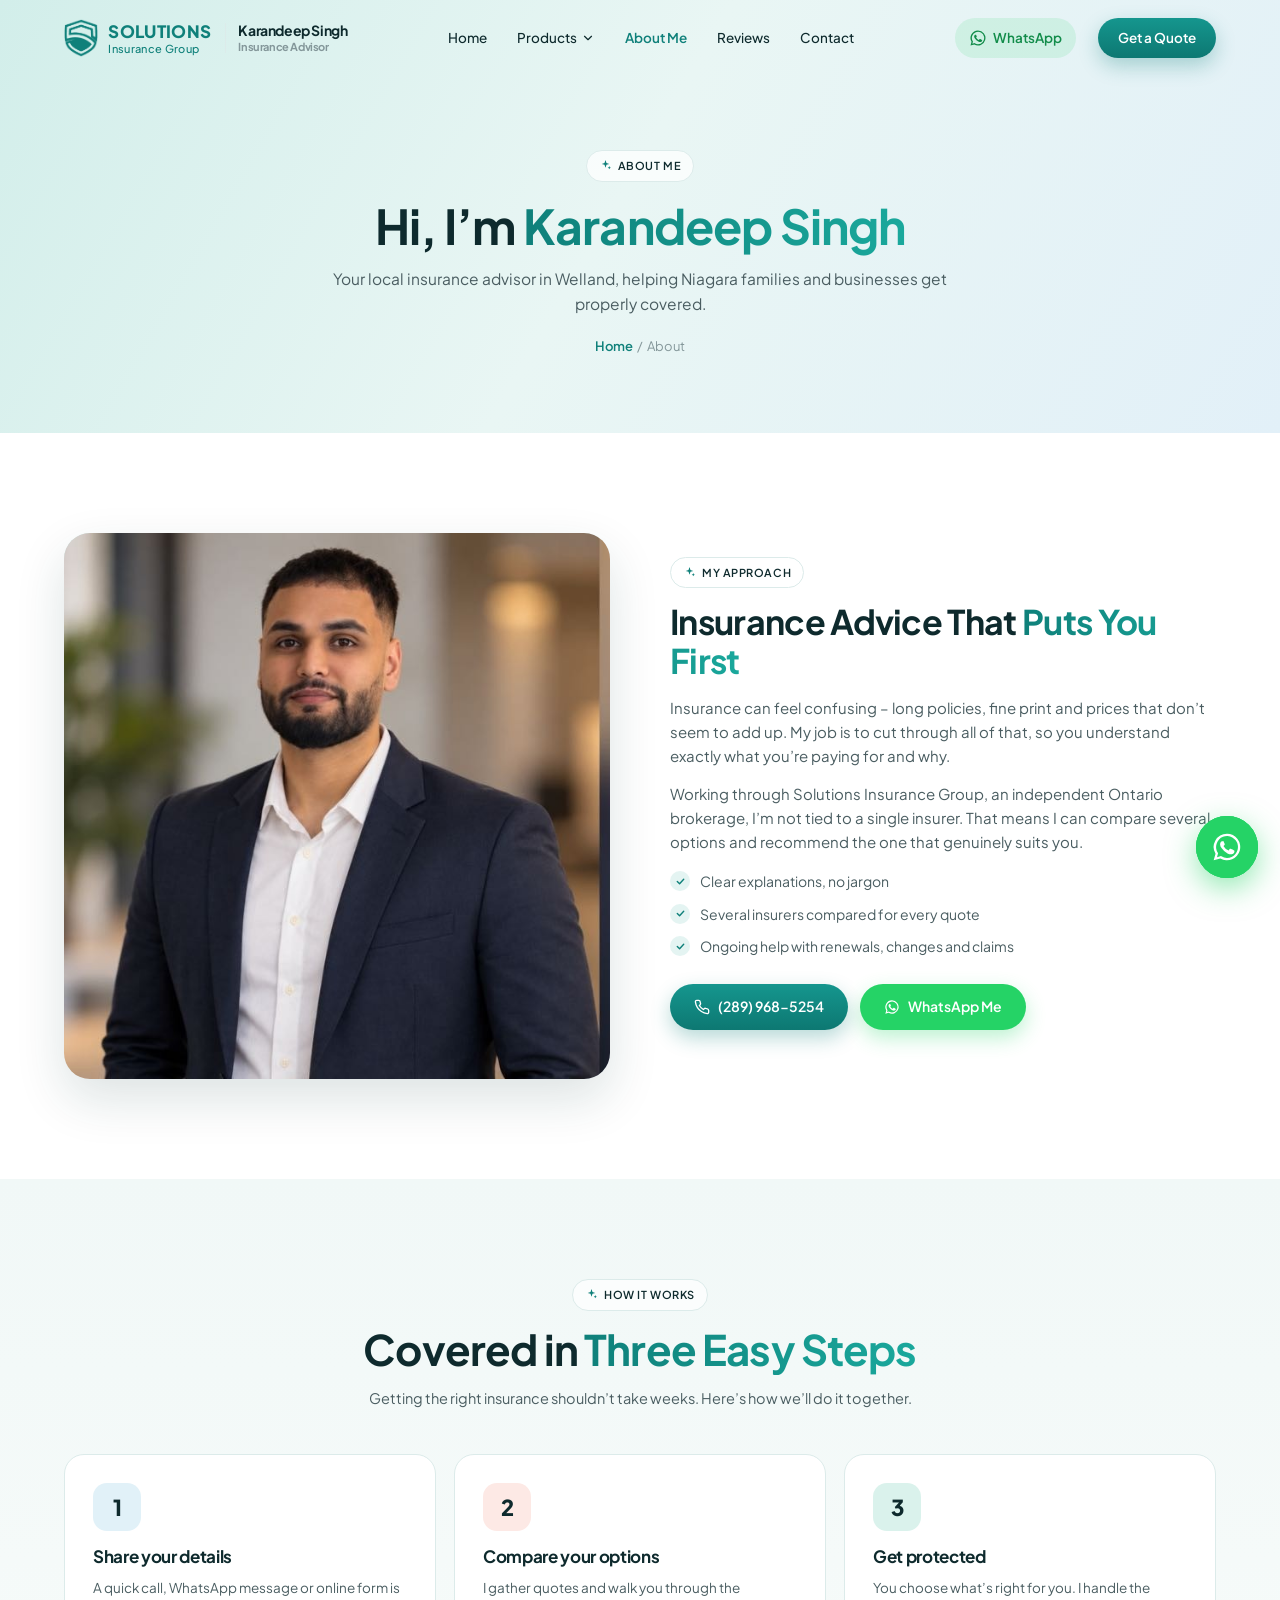
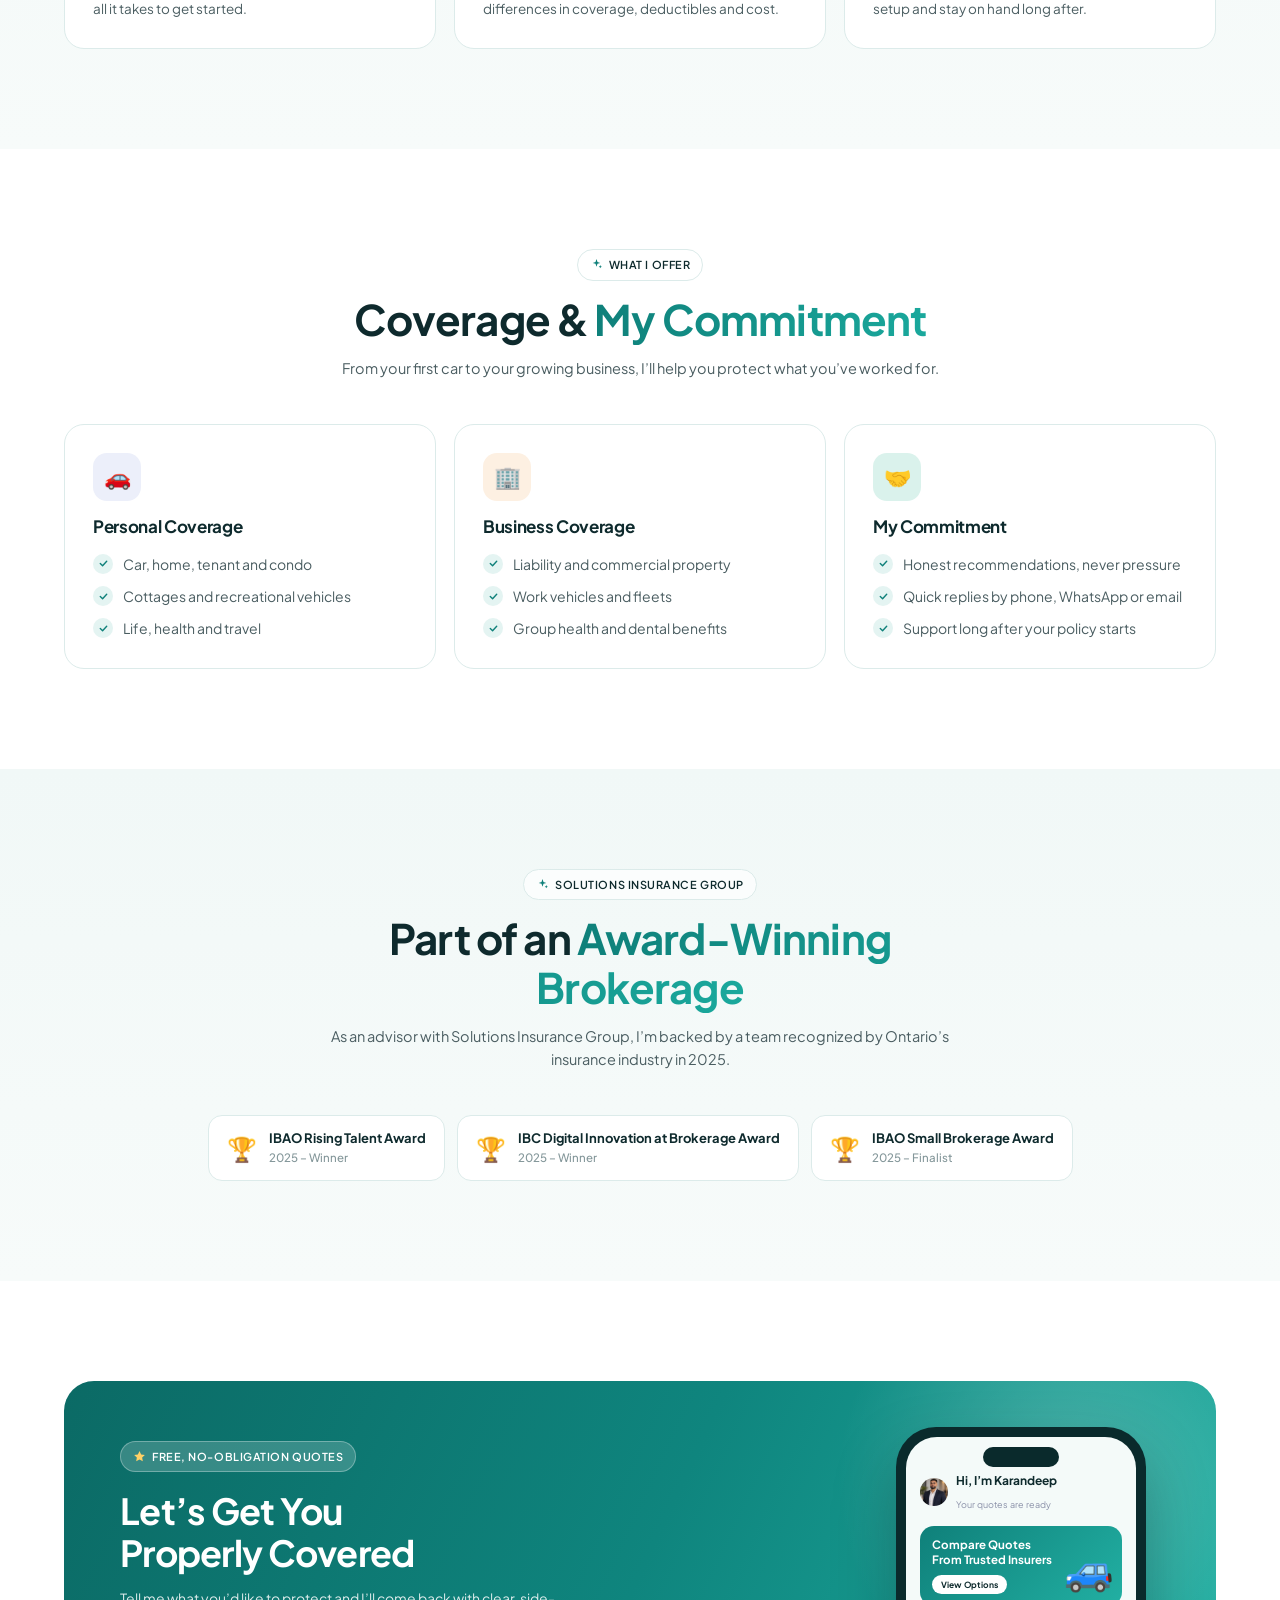
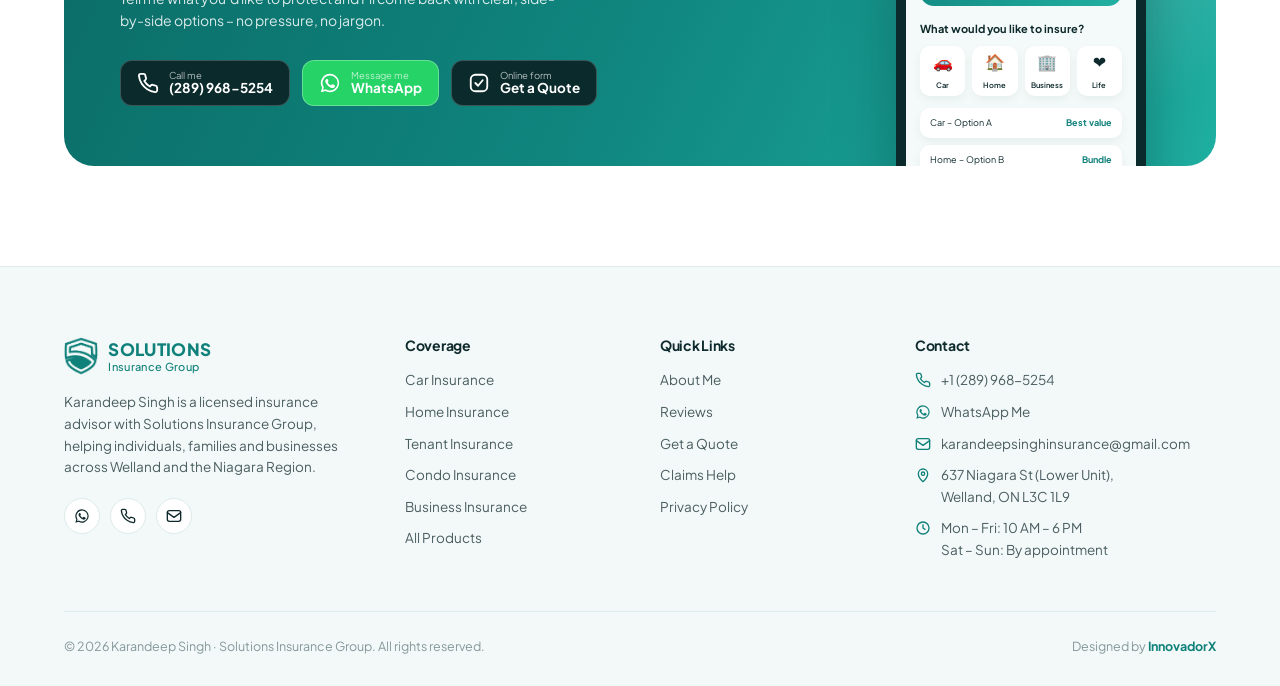
==== commit 9cd66f85: "all changes done" ====
--- a/about.html
+++ b/about.html
@@ -2,9 +2,9 @@
 <html lang="en">
 <head>
 <meta charset="UTF-8">
-<meta name="viewport" content="width=device-width, initial-scale=1">
+<meta name="viewport" content="width=device-width, initial-scale=1, viewport-fit=cover">
 <title>About Karandeep Singh | Insurance Advisor in Welland</title>
-<meta name="description" content="Karandeep Singh is an insurance advisor with Solutions Insurance Group in Welland, Ontario – car, home, business and life insurance.">
+<meta name="description" content="Meet Karandeep Singh, a licensed insurance advisor with Solutions Insurance Group in Welland, Ontario.">
 <link rel="icon" type="image/png" href="images/favicon.png">
 <link rel="preconnect" href="https://fonts.googleapis.com">
 <link rel="preconnect" href="https://fonts.gstatic.com" crossorigin>
@@ -14,17 +14,17 @@
 <body>
 <header class="site-header" id="header">
   <div class="container nav">
-    <a href="index.html" class="logo" aria-label="Solutions Insurance Group home"><img src="images/mark-teal.png" alt="" width="36" height="40"><span class="logo-text"><b>SOLUTIONS</b><span>Insurance Group</span></span><span class="logo-person"><b>Karandeep Singh</b><span>Insurance Advisor</span></span></a>
+    <a href="index.html" class="logo" aria-label="Karandeep Singh – Solutions Insurance Group, home"><img src="images/mark-teal.png" alt="" width="36" height="40"><span class="logo-text"><b>SOLUTIONS</b><span>Insurance Group</span></span><span class="logo-person"><b>Karandeep Singh</b><span>Insurance Advisor</span></span></a>
     <nav class="nav-links" id="navLinks">
       <a href="index.html">Home</a>
-      <div class="has-drop"><button aria-expanded="false">Products <svg viewBox="0 0 24 24" fill="none" stroke="currentColor" stroke-width="2" stroke-linecap="round" stroke-linejoin="round"><path d="M6 9l6 6 6-6"/></svg></button><div class="drop"><div><h5>Vehicle Insurance</h5><a href="car-insurance.html">Car Insurance</a><a href="products.html#atv-insurance">ATV Insurance</a><a href="products.html#snowmobile-insurance">Snowmobile Insurance</a><a href="products.html#boat-insurance">Boat Insurance</a><a href="products.html#trailer-insurance">Trailer Insurance</a></div><div><h5>Property Insurance</h5><a href="home-insurance.html">Home Insurance</a><a href="products.html#tenant-renters-insurance">Tenant & Renters Insurance</a><a href="products.html#condo-insurance">Condo Insurance</a><a href="products.html#vacation-property-cottage">Vacation Property & Cottage</a></div><div><h5>Commercial Insurance</h5><a href="products.html#restaurants-hospitality">Restaurants & Hospitality</a><a href="products.html#retail-small-businesses">Retail & Small Businesses</a><a href="products.html#contractors-trades">Contractors & Trades</a><a href="products.html#professional-services">Professional Services</a><a href="products.html#transport-logistics">Transport & Logistics</a><a href="products.html#healthcare-wellness">Healthcare & Wellness</a><a href="products.html#manufacturing-warehousing">Manufacturing & Warehousing</a><a href="products.html#group-benefits">Group Benefits</a></div><div class="all"><a href="products.html">View all products →</a><a href="https://zfrmz.com/deGzTHOyWTY7gISshfuO" target="_blank" rel="noopener">Claims support →</a></div></div></div>
+      <div class="has-drop"><button aria-expanded="false">Products <svg viewBox="0 0 24 24" fill="none" stroke="currentColor" stroke-width="2" stroke-linecap="round" stroke-linejoin="round"><path d="M6 9l6 6 6-6"/></svg></button><div class="drop"><div><h5>Vehicle Insurance</h5><a href="car-insurance.html">Car Insurance</a><a href="contact.html?type=ATV%20Insurance#quote">ATV Insurance</a><a href="contact.html?type=Snowmobile%20Insurance#quote">Snowmobile Insurance</a><a href="contact.html?type=Boat%20Insurance#quote">Boat Insurance</a><a href="contact.html?type=Trailer%20Insurance#quote">Trailer Insurance</a></div><div><h5>Property Insurance</h5><a href="home-insurance.html">Home Insurance</a><a href="contact.html?type=Tenant%20%26%20Renters%20Insurance#quote">Tenant & Renters Insurance</a><a href="contact.html?type=Condo%20Insurance#quote">Condo Insurance</a><a href="contact.html?type=Cottage%20%26%20Vacation%20Property#quote">Cottage & Vacation Property</a></div><div><h5>Business Insurance</h5><a href="contact.html?type=Business%20Insurance&for=Restaurants%20%26%20Hospitality#quote">Restaurants & Hospitality</a><a href="contact.html?type=Business%20Insurance&for=Retail%20%26%20Small%20Business#quote">Retail & Small Business</a><a href="contact.html?type=Business%20Insurance&for=Contractors%20%26%20Trades#quote">Contractors & Trades</a><a href="contact.html?type=Business%20Insurance&for=Professional%20Services#quote">Professional Services</a><a href="contact.html?type=Business%20Insurance&for=Transport%20%26%20Logistics#quote">Transport & Logistics</a><a href="contact.html?type=Business%20Insurance&for=Healthcare%20%26%20Wellness#quote">Healthcare & Wellness</a><a href="contact.html?type=Business%20Insurance&for=Manufacturing%20%26%20Warehousing#quote">Manufacturing & Warehousing</a><a href="contact.html?type=Group%20Benefits#quote">Group Benefits</a></div><div class="all"><a href="products.html">View all products →</a><a href="contact.html?type=Claims%20Help#quote">Need help with a claim? →</a></div></div></div>
       <a href="about.html" class="active">About Me</a>
-      <a href="https://zfrmz.com/deGzTHOyWTY7gISshfuO" target="_blank" rel="noopener">Claims</a>
+      <a href="index.html#reviews">Reviews</a>
       <a href="contact.html">Contact</a>
     </nav>
     <div class="nav-right">
-      <a href="https://ssinsurance.kioskassist.com/" class="portal" target="_blank" rel="noopener">Client Portal</a>
-      <a href="https://zfrmz.com/pjGH0cXP8phQXoyqAUi5" class="btn btn-primary" target="_blank" rel="noopener">Get a Quote</a>
+      <a href="https://wa.me/12899685254?text=Hi%20Karandeep%2C%20I%27d%20like%20to%20ask%20about%20insurance." class="nav-wa" target="_blank" rel="noopener" aria-label="WhatsApp Karandeep"><svg viewBox="0 0 24 24" fill="currentColor"><path d="M12 2a10 10 0 00-8.6 15.1L2 22l5-1.3A10 10 0 1012 2zm0 18.2a8.2 8.2 0 01-4.2-1.2l-.3-.2-3 .8.8-2.9-.2-.3A8.2 8.2 0 1112 20.2zm4.5-6.1c-.2-.1-1.5-.7-1.7-.8s-.4-.1-.6.1-.7.8-.8 1-.3.2-.5.1a6.7 6.7 0 01-3.3-2.9c-.3-.4.2-.4.7-1.4.1-.2 0-.3 0-.4l-.8-1.8c-.2-.5-.4-.4-.6-.4h-.5a1 1 0 00-.7.3 3 3 0 00-.9 2.2 5.2 5.2 0 001.1 2.7 11.8 11.8 0 004.5 4c1.7.7 2.3.8 3.2.6a2.7 2.7 0 001.8-1.3 2.2 2.2 0 00.1-1.3c0-.1-.2-.2-.5-.3z"/></svg><span>WhatsApp</span></a>
+      <a href="contact.html#quote" class="btn btn-primary">Get a Quote</a>
       <button class="menu-btn" id="menuBtn" aria-label="Open menu" aria-expanded="false"><svg viewBox="0 0 24 24" fill="none" stroke="currentColor" stroke-width="2" stroke-linecap="round"><path d="M4 7h16M4 12h16M4 17h16"/></svg></button>
     </div>
   </div>
@@ -32,21 +32,21 @@
 <main id="top">
 <section class="page-hero"><div class="container">
   <span class="badge"><svg viewBox="0 0 24 24" fill="currentColor"><path d="M12 2l1.8 5.2L19 9l-5.2 1.8L12 16l-1.8-5.2L5 9l5.2-1.8L12 2zm7 11l.9 2.1L22 16l-2.1.9L19 19l-.9-2.1L16 16l2.1-.9L19 13z"/></svg>About me</span>
-  <h1>Hi, I’m <span class="accent">Karandeep Singh</span></h1>
-  <p>Insurance Advisor with Solutions Insurance Group in Welland, Ontario – helping you protect what matters most.</p>
+  <h1 class="hero-anim">Hi, I’m <span class="accent">Karandeep Singh</span></h1>
+  <p>Your local insurance advisor in Welland, helping Niagara families and businesses get properly covered.</p>
   <div class="crumb"><a href="index.html">Home</a> &nbsp;/&nbsp; About</div>
 </div></section>
 <section class="sec">
   <div class="container split">
     <div class="ph "><img src="images/karandeep.jpg" alt="Karandeep Singh" loading="lazy" onerror="this.parentNode.classList.add('noimg')"><span class="ph-label"></span></div>
     <div class="prose">
-      <span class="badge"><svg viewBox="0 0 24 24" fill="currentColor"><path d="M12 2l1.8 5.2L19 9l-5.2 1.8L12 16l-1.8-5.2L5 9l5.2-1.8L12 2zm7 11l.9 2.1L22 16l-2.1.9L19 19l-.9-2.1L16 16l2.1-.9L19 13z"/></svg>Your insurance advisor</span>
-      <h2>Insurance Made Simple for <span class="accent">Welland &amp; Niagara</span></h2>
+      <span class="badge"><svg viewBox="0 0 24 24" fill="currentColor"><path d="M12 2l1.8 5.2L19 9l-5.2 1.8L12 16l-1.8-5.2L5 9l5.2-1.8L12 2zm7 11l.9 2.1L22 16l-2.1.9L19 19l-.9-2.1L16 16l2.1-.9L19 13z"/></svg>My approach</span>
+      <h2>Insurance Advice That <span class="accent">Puts You First</span></h2>
       <!-- EDIT: add Karandeep's own story here – experience, languages, community involvement -->
-      <p>I help individuals, families and businesses across Welland and the Niagara Region find the right insurance – without the confusion.</p>
-      <p>As part of Solutions Insurance Group, an independent Ontario brokerage, I can compare coverage from leading insurers and build a policy around your needs and your budget. You get one advisor who knows your file and is there when you need help.</p>
-      <ul class="ticks"><li>Honest, independent advice guided by your needs</li><li>Quotes from Canada’s leading insurers</li><li>Personal attention and long-term support</li></ul>
-      <div class="hero-cta" style="margin-top:26px"><a href="tel:+12899685254" class="btn btn-primary"><svg viewBox="0 0 24 24" fill="none" stroke="currentColor" stroke-width="2" stroke-linecap="round" stroke-linejoin="round"><path d="M22 16.9v3a2 2 0 01-2.2 2 19.8 19.8 0 01-8.6-3.1 19.5 19.5 0 01-6-6A19.8 19.8 0 012.1 4.2 2 2 0 014.1 2h3a2 2 0 012 1.7c.1.9.4 1.8.7 2.7a2 2 0 01-.5 2.1L8 9.8a16 16 0 006 6l1.3-1.3a2 2 0 012.1-.4c.9.3 1.8.6 2.7.7a2 2 0 011.7 2z"/></svg>(289) 968-5254</a><a href="mailto:ksing@ssinsurance.ca" class="btn btn-outline"><svg viewBox="0 0 24 24" fill="none" stroke="currentColor" stroke-width="2" stroke-linecap="round" stroke-linejoin="round"><rect x="2" y="4" width="20" height="16" rx="3"/><path d="M2 7l10 7 10-7"/></svg>Email Me</a></div>
+      <p>Insurance can feel confusing – long policies, fine print and prices that don’t seem to add up. My job is to cut through all of that, so you understand exactly what you’re paying for and why.</p>
+      <p>Working through Solutions Insurance Group, an independent Ontario brokerage, I’m not tied to a single insurer. That means I can compare several options and recommend the one that genuinely suits you.</p>
+      <ul class="ticks"><li>Clear explanations, no jargon</li><li>Several insurers compared for every quote</li><li>Ongoing help with renewals, changes and claims</li></ul>
+      <div class="hero-cta" style="margin-top:26px"><a href="tel:+12899685254" class="btn btn-primary"><svg viewBox="0 0 24 24" fill="none" stroke="currentColor" stroke-width="2" stroke-linecap="round" stroke-linejoin="round"><path d="M22 16.9v3a2 2 0 01-2.2 2 19.8 19.8 0 01-8.6-3.1 19.5 19.5 0 01-6-6A19.8 19.8 0 012.1 4.2 2 2 0 014.1 2h3a2 2 0 012 1.7c.1.9.4 1.8.7 2.7a2 2 0 01-.5 2.1L8 9.8a16 16 0 006 6l1.3-1.3a2 2 0 012.1-.4c.9.3 1.8.6 2.7.7a2 2 0 011.7 2z"/></svg>(289) 968-5254</a><a href="https://wa.me/12899685254?text=Hi%20Karandeep%2C%20I%27d%20like%20to%20ask%20about%20insurance." target="_blank" rel="noopener" class="btn btn-wa"><svg viewBox="0 0 24 24" fill="currentColor"><path d="M12 2a10 10 0 00-8.6 15.1L2 22l5-1.3A10 10 0 1012 2zm0 18.2a8.2 8.2 0 01-4.2-1.2l-.3-.2-3 .8.8-2.9-.2-.3A8.2 8.2 0 1112 20.2zm4.5-6.1c-.2-.1-1.5-.7-1.7-.8s-.4-.1-.6.1-.7.8-.8 1-.3.2-.5.1a6.7 6.7 0 01-3.3-2.9c-.3-.4.2-.4.7-1.4.1-.2 0-.3 0-.4l-.8-1.8c-.2-.5-.4-.4-.6-.4h-.5a1 1 0 00-.7.3 3 3 0 00-.9 2.2 5.2 5.2 0 001.1 2.7 11.8 11.8 0 004.5 4c1.7.7 2.3.8 3.2.6a2.7 2.7 0 001.8-1.3 2.2 2.2 0 00.1-1.3c0-.1-.2-.2-.5-.3z"/></svg>WhatsApp Me</a></div>
     </div>
   </div>
 </section>
@@ -54,14 +54,14 @@
 <section class="sec soft">
   <div class="container">
     <div class="sec-head-center">
-      <span class="badge"><svg viewBox="0 0 24 24" fill="currentColor"><path d="M12 2l1.8 5.2L19 9l-5.2 1.8L12 16l-1.8-5.2L5 9l5.2-1.8L12 2zm7 11l.9 2.1L22 16l-2.1.9L19 19l-.9-2.1L16 16l2.1-.9L19 13z"/></svg>How I work</span>
-      <h2>Three Simple Steps to <span class="accent">the Right Coverage</span></h2>
-      <p>No jargon and no pressure – just clear options and honest advice.</p>
+      <span class="badge"><svg viewBox="0 0 24 24" fill="currentColor"><path d="M12 2l1.8 5.2L19 9l-5.2 1.8L12 16l-1.8-5.2L5 9l5.2-1.8L12 2zm7 11l.9 2.1L22 16l-2.1.9L19 19l-.9-2.1L16 16l2.1-.9L19 13z"/></svg>How it works</span>
+      <h2>Covered in <span class="accent">Three Easy Steps</span></h2>
+      <p>Getting the right insurance shouldn’t take weeks. Here’s how we’ll do it together.</p>
     </div>
     <div class="cards-3">
-      <div class="card"><div class="ico bg-blue">1</div><h3>Tell me what you need</h3><p>Call, email or send a quick message about your car, home or business. I’ll ask a few simple questions to understand your situation.</p></div>
-      <div class="card"><div class="ico bg-pink">2</div><h3>I compare insurers</h3><p>I shop your coverage across leading insurers and explain the differences in price, coverage and deductibles – side by side.</p></div>
-      <div class="card"><div class="ico bg-mint">3</div><h3>You choose &amp; you’re covered</h3><p>Pick the option that fits you best. I take care of the paperwork and stay with you for renewals, changes and claims.</p></div>
+      <div class="card"><div class="ico bg-blue">1</div><h3>Share your details</h3><p>A quick call, WhatsApp message or online form is all it takes to get started.</p></div>
+      <div class="card"><div class="ico bg-pink">2</div><h3>Compare your options</h3><p>I gather quotes and walk you through the differences in coverage, deductibles and cost.</p></div>
+      <div class="card"><div class="ico bg-mint">3</div><h3>Get protected</h3><p>You choose what’s right for you. I handle the setup and stay on hand long after.</p></div>
     </div>
   </div>
 </section>
@@ -70,13 +70,13 @@
   <div class="container">
     <div class="sec-head-center">
       <span class="badge"><svg viewBox="0 0 24 24" fill="currentColor"><path d="M12 2l1.8 5.2L19 9l-5.2 1.8L12 16l-1.8-5.2L5 9l5.2-1.8L12 2zm7 11l.9 2.1L22 16l-2.1.9L19 19l-.9-2.1L16 16l2.1-.9L19 13z"/></svg>What I offer</span>
-      <h2>My Mission &amp; <span class="accent">My Promise</span></h2>
-      <p>To protect your family, your assets and your future – with expert advice and personalized care.</p>
+      <h2>Coverage &amp; <span class="accent">My Commitment</span></h2>
+      <p>From your first car to your growing business, I’ll help you protect what you’ve worked for.</p>
     </div>
     <div class="cards-3">
-      <div class="card"><div class="ico bg-lilac">🚗</div><h3>Personal Insurance</h3><ul class="ticks"><li>Car, home, tenant and condo</li><li>Cottage and recreational vehicles</li><li>Life, health and travel</li></ul></div>
-      <div class="card"><div class="ico bg-peach">🏢</div><h3>Business Insurance</h3><ul class="ticks"><li>Commercial property and liability</li><li>Commercial auto and transport</li><li>Group benefits</li></ul></div>
-      <div class="card"><div class="ico bg-mint">🤝</div><h3>My Promise</h3><ul class="ticks"><li>Personalized attention and long-term support</li><li>Access to leading insurance carriers</li><li>24/7 claims assistance through Solutions Insurance Group</li></ul></div>
+      <div class="card"><div class="ico bg-lilac">🚗</div><h3>Personal Coverage</h3><ul class="ticks"><li>Car, home, tenant and condo</li><li>Cottages and recreational vehicles</li><li>Life, health and travel</li></ul></div>
+      <div class="card"><div class="ico bg-peach">🏢</div><h3>Business Coverage</h3><ul class="ticks"><li>Liability and commercial property</li><li>Work vehicles and fleets</li><li>Group health and dental benefits</li></ul></div>
+      <div class="card"><div class="ico bg-mint">🤝</div><h3>My Commitment</h3><ul class="ticks"><li>Honest recommendations, never pressure</li><li>Quick replies by phone, WhatsApp or email</li><li>Support long after your policy starts</li></ul></div>
     </div>
   </div>
 </section>
@@ -85,8 +85,8 @@
   <div class="container">
     <div class="sec-head-center">
       <span class="badge"><svg viewBox="0 0 24 24" fill="currentColor"><path d="M12 2l1.8 5.2L19 9l-5.2 1.8L12 16l-1.8-5.2L5 9l5.2-1.8L12 2zm7 11l.9 2.1L22 16l-2.1.9L19 19l-.9-2.1L16 16l2.1-.9L19 13z"/></svg>Solutions Insurance Group</span>
-      <h2>Backed by an <span class="accent">Award-Winning Brokerage</span></h2>
-      <p>I work with Solutions Insurance Group – an independent Ontario brokerage trusted by 15,000+ customers.</p>
+      <h2>Part of an <span class="accent">Award-Winning Brokerage</span></h2>
+      <p>As an advisor with Solutions Insurance Group, I’m backed by a team recognized by Ontario’s insurance industry in 2025.</p>
     </div>
     <div class="awards"><div class="award"><span class="t">🏆</span><span>IBAO Rising Talent Award<small>2025 – Winner</small></span></div><div class="award"><span class="t">🏆</span><span>IBC Digital Innovation at Brokerage Award<small>2025 – Winner</small></span></div><div class="award"><span class="t">🏆</span><span>IBAO Small Brokerage Award<small>2025 – Finalist</small></span></div></div>
   </div>
@@ -95,21 +95,22 @@
   <div class="container">
     <div class="cta-box">
       <div class="cta-copy">
-        <span class="badge"><svg viewBox="0 0 24 24" fill="currentColor"><path d="M12 2l3 6.3 6.9.9-5 4.8 1.2 6.9L12 17.6 5.9 20.9 7.1 14l-5-4.8 6.9-.9L12 2z"/></svg>Your Welland insurance advisor</span>
-        <h2>Request Your Free Quote <br>Fast, Easy &amp; No Obligation</h2>
-        <p>Call, email or visit me at 637 Niagara St, Welland. I’ll compare quotes from leading insurers and walk you through every option.</p>
+        <span class="badge"><svg viewBox="0 0 24 24" fill="currentColor"><path d="M12 2l3 6.3 6.9.9-5 4.8 1.2 6.9L12 17.6 5.9 20.9 7.1 14l-5-4.8 6.9-.9L12 2z"/></svg>Free, no-obligation quotes</span>
+        <h2>Let’s Get You <br>Properly Covered</h2>
+        <p>Tell me what you’d like to protect and I’ll come back with clear, side-by-side options – no pressure, no jargon.</p>
         <div class="cta-btns">
-          <a href="tel:+12899685254" class="store"><svg viewBox="0 0 24 24" fill="none" stroke="currentColor" stroke-width="2" stroke-linecap="round" stroke-linejoin="round"><path d="M22 16.9v3a2 2 0 01-2.2 2 19.8 19.8 0 01-8.6-3.1 19.5 19.5 0 01-6-6A19.8 19.8 0 012.1 4.2 2 2 0 014.1 2h3a2 2 0 012 1.7c.1.9.4 1.8.7 2.7a2 2 0 01-.5 2.1L8 9.8a16 16 0 006 6l1.3-1.3a2 2 0 012.1-.4c.9.3 1.8.6 2.7.7a2 2 0 011.7 2z"/></svg><span><small>Call Karandeep</small><b>(289) 968-5254</b></span></a>
-          <a href="https://zfrmz.com/pjGH0cXP8phQXoyqAUi5" target="_blank" rel="noopener" class="store"><svg viewBox="0 0 24 24" fill="none" stroke="currentColor" stroke-width="2" stroke-linecap="round" stroke-linejoin="round"><rect x="3" y="3" width="18" height="18" rx="5"/><path d="M8 12l3 3 5-6"/></svg><span><small>Online form</small><b>Get a Quote</b></span></a>
+          <a href="tel:+12899685254" class="store"><svg viewBox="0 0 24 24" fill="none" stroke="currentColor" stroke-width="2" stroke-linecap="round" stroke-linejoin="round"><path d="M22 16.9v3a2 2 0 01-2.2 2 19.8 19.8 0 01-8.6-3.1 19.5 19.5 0 01-6-6A19.8 19.8 0 012.1 4.2 2 2 0 014.1 2h3a2 2 0 012 1.7c.1.9.4 1.8.7 2.7a2 2 0 01-.5 2.1L8 9.8a16 16 0 006 6l1.3-1.3a2 2 0 012.1-.4c.9.3 1.8.6 2.7.7a2 2 0 011.7 2z"/></svg><span><small>Call me</small><b>(289) 968-5254</b></span></a>
+          <a href="https://wa.me/12899685254?text=Hi%20Karandeep%2C%20I%27d%20like%20to%20ask%20about%20insurance." target="_blank" rel="noopener" class="store wa"><svg viewBox="0 0 24 24" fill="currentColor"><path d="M12 2a10 10 0 00-8.6 15.1L2 22l5-1.3A10 10 0 1012 2zm0 18.2a8.2 8.2 0 01-4.2-1.2l-.3-.2-3 .8.8-2.9-.2-.3A8.2 8.2 0 1112 20.2zm4.5-6.1c-.2-.1-1.5-.7-1.7-.8s-.4-.1-.6.1-.7.8-.8 1-.3.2-.5.1a6.7 6.7 0 01-3.3-2.9c-.3-.4.2-.4.7-1.4.1-.2 0-.3 0-.4l-.8-1.8c-.2-.5-.4-.4-.6-.4h-.5a1 1 0 00-.7.3 3 3 0 00-.9 2.2 5.2 5.2 0 001.1 2.7 11.8 11.8 0 004.5 4c1.7.7 2.3.8 3.2.6a2.7 2.7 0 001.8-1.3 2.2 2.2 0 00.1-1.3c0-.1-.2-.2-.5-.3z"/></svg><span><small>Message me</small><b>WhatsApp</b></span></a>
+          <a href="contact.html#quote" class="store"><svg viewBox="0 0 24 24" fill="none" stroke="currentColor" stroke-width="2" stroke-linecap="round" stroke-linejoin="round"><rect x="3" y="3" width="18" height="18" rx="5"/><path d="M8 12l3 3 5-6"/></svg><span><small>Online form</small><b>Get a Quote</b></span></a>
         </div>
       </div>
       <div class="phone" aria-hidden="true">
         <div class="screen">
-          <div class="scr-top"><div class="scr-av"></div><div><b>Welcome Back!</b><small>Your quotes are ready</small></div></div>
-          <div class="scr-promo"><b>Compare Quotes From Leading Insurers</b><span class="go">Explore Now</span><span class="emo">🚙</span></div>
-          <div class="scr-h">Select Insurance Type</div>
-          <div class="scr-grid"><div><span>🚗</span>Auto</div><div><span>🏠</span>Home</div><div><span>🏢</span>Business</div><div><span>❤️</span>Life</div></div>
-          <div class="scr-list"><div><span>Auto – Quote A</span><b>Best match</b></div><div><span>Home – Quote B</span><b>Bundle</b></div></div>
+          <div class="scr-top"><div class="scr-av"></div><div><b>Hi, I’m Karandeep</b><small>Your quotes are ready</small></div></div>
+          <div class="scr-promo"><b>Compare Quotes From Trusted Insurers</b><span class="go">View Options</span><span class="emo">🚙</span></div>
+          <div class="scr-h">What would you like to insure?</div>
+          <div class="scr-grid"><div><span>🚗</span>Car</div><div><span>🏠</span>Home</div><div><span>🏢</span>Business</div><div><span>❤️</span>Life</div></div>
+          <div class="scr-list"><div><span>Car – Option A</span><b>Best value</b></div><div><span>Home – Option B</span><b>Bundle</b></div></div>
         </div>
       </div>
     </div>
@@ -121,37 +122,39 @@
     <div class="f-grid">
       <div class="f-about">
         <a href="index.html" class="logo"><img src="images/mark-teal.png" alt="" width="36" height="40"><span class="logo-text"><b>SOLUTIONS</b><span>Insurance Group</span></span><span class="logo-person"><b>Karandeep Singh</b><span>Insurance Advisor</span></span></a>
-        <p>Karandeep Singh – Insurance Advisor with Solutions Insurance Group in Welland, Ontario. Protecting your assets, your liabilities, and what matters most.</p>
+        <p>Karandeep Singh is a licensed insurance advisor with Solutions Insurance Group, helping individuals, families and businesses across Welland and the Niagara Region.</p>
         <div class="socials">
-          <a href="https://wa.me/19055812900" aria-label="WhatsApp" target="_blank" rel="noopener"><svg viewBox="0 0 24 24" fill="currentColor"><path d="M12 2a10 10 0 00-8.6 15.1L2 22l5-1.3A10 10 0 1012 2zm0 18.2a8.2 8.2 0 01-4.2-1.2l-.3-.2-3 .8.8-2.9-.2-.3A8.2 8.2 0 1112 20.2zm4.5-6.1c-.2-.1-1.5-.7-1.7-.8s-.4-.1-.6.1-.7.8-.8 1-.3.2-.5.1a6.7 6.7 0 01-3.3-2.9c-.3-.4.2-.4.7-1.4.1-.2 0-.3 0-.4l-.8-1.8c-.2-.5-.4-.4-.6-.4h-.5a1 1 0 00-.7.3 3 3 0 00-.9 2.2 5.2 5.2 0 001.1 2.7 11.8 11.8 0 004.5 4c1.7.7 2.3.8 3.2.6a2.7 2.7 0 001.8-1.3 2.2 2.2 0 00.1-1.3c0-.1-.2-.2-.5-.3z"/></svg></a>
-          <a href="https://www.instagram.com/solutionsinsgroup" aria-label="Instagram" target="_blank" rel="noopener"><svg viewBox="0 0 24 24" fill="none" stroke="currentColor" stroke-width="2"><rect x="3" y="3" width="18" height="18" rx="5"/><circle cx="12" cy="12" r="4"/><circle cx="17.5" cy="6.5" r="1" fill="currentColor"/></svg></a>
-          <a href="https://www.linkedin.com/company/solutionsinsgroup/" aria-label="LinkedIn" target="_blank" rel="noopener"><svg viewBox="0 0 24 24" fill="currentColor"><path d="M4.98 3.5a2.5 2.5 0 11-.01 5 2.5 2.5 0 01.01-5zM3 9.5h4V21H3zM9.5 9.5h3.8v1.6h.1c.5-1 1.8-2 3.8-2 4 0 4.8 2.6 4.8 6V21h-4v-5.2c0-1.3 0-2.9-1.8-2.9s-2 1.4-2 2.8V21h-4z"/></svg></a>
+          <a href="https://wa.me/12899685254?text=Hi%20Karandeep%2C%20I%27d%20like%20to%20ask%20about%20insurance." aria-label="WhatsApp" target="_blank" rel="noopener" class="wa"><svg viewBox="0 0 24 24" fill="currentColor"><path d="M12 2a10 10 0 00-8.6 15.1L2 22l5-1.3A10 10 0 1012 2zm0 18.2a8.2 8.2 0 01-4.2-1.2l-.3-.2-3 .8.8-2.9-.2-.3A8.2 8.2 0 1112 20.2zm4.5-6.1c-.2-.1-1.5-.7-1.7-.8s-.4-.1-.6.1-.7.8-.8 1-.3.2-.5.1a6.7 6.7 0 01-3.3-2.9c-.3-.4.2-.4.7-1.4.1-.2 0-.3 0-.4l-.8-1.8c-.2-.5-.4-.4-.6-.4h-.5a1 1 0 00-.7.3 3 3 0 00-.9 2.2 5.2 5.2 0 001.1 2.7 11.8 11.8 0 004.5 4c1.7.7 2.3.8 3.2.6a2.7 2.7 0 001.8-1.3 2.2 2.2 0 00.1-1.3c0-.1-.2-.2-.5-.3z"/></svg></a>
+          <a href="tel:+12899685254" aria-label="Call"><svg viewBox="0 0 24 24" fill="none" stroke="currentColor" stroke-width="2" stroke-linecap="round" stroke-linejoin="round"><path d="M22 16.9v3a2 2 0 01-2.2 2 19.8 19.8 0 01-8.6-3.1 19.5 19.5 0 01-6-6A19.8 19.8 0 012.1 4.2 2 2 0 014.1 2h3a2 2 0 012 1.7c.1.9.4 1.8.7 2.7a2 2 0 01-.5 2.1L8 9.8a16 16 0 006 6l1.3-1.3a2 2 0 012.1-.4c.9.3 1.8.6 2.7.7a2 2 0 011.7 2z"/></svg></a>
+          <a href="mailto:karandeepsinghinsurance@gmail.com" aria-label="Email"><svg viewBox="0 0 24 24" fill="none" stroke="currentColor" stroke-width="2" stroke-linecap="round" stroke-linejoin="round"><rect x="2" y="4" width="20" height="16" rx="3"/><path d="M2 7l10 7 10-7"/></svg></a>
         </div>
       </div>
       <div>
-        <h4>Products</h4>
-        <ul><li><a href="car-insurance.html">Car Insurance</a></li><li><a href="home-insurance.html">Home Insurance</a></li><li><a href="products.html#tenant-renters-insurance">Tenant Insurance</a></li><li><a href="products.html#condo-insurance">Condo Insurance</a></li><li><a href="products.html#commercial-insurance">Commercial Insurance</a></li><li><a href="products.html">View All</a></li></ul>
+        <h4>Coverage</h4>
+        <ul><li><a href="car-insurance.html">Car Insurance</a></li><li><a href="home-insurance.html">Home Insurance</a></li><li><a href="contact.html?type=Tenant%20%26%20Renters%20Insurance#quote">Tenant Insurance</a></li><li><a href="contact.html?type=Condo%20Insurance#quote">Condo Insurance</a></li><li><a href="products.html#business-insurance">Business Insurance</a></li><li><a href="products.html">All Products</a></li></ul>
       </div>
       <div>
-        <h4>Useful Links</h4>
-        <ul><li><a href="about.html">About Me</a></li><li><a href="contact.html">Contact</a></li><li><a href="https://zfrmz.com/pjGH0cXP8phQXoyqAUi5" target="_blank" rel="noopener">Get a Quote</a></li><li><a href="https://ssinsurance.kioskassist.com/" target="_blank" rel="noopener">Self-Serve Portal</a></li><li><a href="https://zfrmz.com/deGzTHOyWTY7gISshfuO" target="_blank" rel="noopener">Claims Support</a></li><li><a href="https://ssinsurance.ca/refund_returns/" target="_blank" rel="noopener">RIBO Fact Sheets</a></li></ul>
+        <h4>Quick Links</h4>
+        <ul><li><a href="about.html">About Me</a></li><li><a href="index.html#reviews">Reviews</a></li><li><a href="contact.html#quote">Get a Quote</a></li><li><a href="contact.html?type=Claims%20Help#quote">Claims Help</a></li><li><a href="privacy.html">Privacy Policy</a></li></ul>
       </div>
       <div>
         <h4>Contact</h4>
         <ul class="f-contact">
-          <li><svg viewBox="0 0 24 24" fill="none" stroke="currentColor" stroke-width="2" stroke-linecap="round" stroke-linejoin="round"><path d="M22 16.9v3a2 2 0 01-2.2 2 19.8 19.8 0 01-8.6-3.1 19.5 19.5 0 01-6-6A19.8 19.8 0 012.1 4.2 2 2 0 014.1 2h3a2 2 0 012 1.7c.1.9.4 1.8.7 2.7a2 2 0 01-.5 2.1L8 9.8a16 16 0 006 6l1.3-1.3a2 2 0 012.1-.4c.9.3 1.8.6 2.7.7a2 2 0 011.7 2z"/></svg><span><a href="tel:+12899685254">+1 (289) 968-5254</a><br><a href="tel:+19055812900">+1 (905) 581-2900</a></span></li>
-          <li><svg viewBox="0 0 24 24" fill="none" stroke="currentColor" stroke-width="2" stroke-linecap="round" stroke-linejoin="round"><rect x="2" y="4" width="20" height="16" rx="3"/><path d="M2 7l10 7 10-7"/></svg><a href="mailto:ksing@ssinsurance.ca">ksing@ssinsurance.ca</a></li>
+          <li><svg viewBox="0 0 24 24" fill="none" stroke="currentColor" stroke-width="2" stroke-linecap="round" stroke-linejoin="round"><path d="M22 16.9v3a2 2 0 01-2.2 2 19.8 19.8 0 01-8.6-3.1 19.5 19.5 0 01-6-6A19.8 19.8 0 012.1 4.2 2 2 0 014.1 2h3a2 2 0 012 1.7c.1.9.4 1.8.7 2.7a2 2 0 01-.5 2.1L8 9.8a16 16 0 006 6l1.3-1.3a2 2 0 012.1-.4c.9.3 1.8.6 2.7.7a2 2 0 011.7 2z"/></svg><a href="tel:+12899685254">+1 (289) 968-5254</a></li>
+          <li><svg viewBox="0 0 24 24" fill="currentColor"><path d="M12 2a10 10 0 00-8.6 15.1L2 22l5-1.3A10 10 0 1012 2zm0 18.2a8.2 8.2 0 01-4.2-1.2l-.3-.2-3 .8.8-2.9-.2-.3A8.2 8.2 0 1112 20.2zm4.5-6.1c-.2-.1-1.5-.7-1.7-.8s-.4-.1-.6.1-.7.8-.8 1-.3.2-.5.1a6.7 6.7 0 01-3.3-2.9c-.3-.4.2-.4.7-1.4.1-.2 0-.3 0-.4l-.8-1.8c-.2-.5-.4-.4-.6-.4h-.5a1 1 0 00-.7.3 3 3 0 00-.9 2.2 5.2 5.2 0 001.1 2.7 11.8 11.8 0 004.5 4c1.7.7 2.3.8 3.2.6a2.7 2.7 0 001.8-1.3 2.2 2.2 0 00.1-1.3c0-.1-.2-.2-.5-.3z"/></svg><a href="https://wa.me/12899685254?text=Hi%20Karandeep%2C%20I%27d%20like%20to%20ask%20about%20insurance." target="_blank" rel="noopener">WhatsApp Me</a></li>
+          <li><svg viewBox="0 0 24 24" fill="none" stroke="currentColor" stroke-width="2" stroke-linecap="round" stroke-linejoin="round"><rect x="2" y="4" width="20" height="16" rx="3"/><path d="M2 7l10 7 10-7"/></svg><a href="mailto:karandeepsinghinsurance@gmail.com">karandeepsinghinsurance@gmail.com</a></li>
           <li><svg viewBox="0 0 24 24" fill="none" stroke="currentColor" stroke-width="2" stroke-linecap="round" stroke-linejoin="round"><path d="M12 22s7-6.2 7-12a7 7 0 10-14 0c0 5.8 7 12 7 12z"/><circle cx="12" cy="10" r="2.5"/></svg><a href="https://www.google.com/maps/search/?api=1&query=637+Niagara+St+Welland+ON+L3C+1L9" target="_blank" rel="noopener">637 Niagara St (Lower Unit),<br>Welland, ON L3C 1L9</a></li>
-          <li><svg viewBox="0 0 24 24" fill="none" stroke="currentColor" stroke-width="2" stroke-linecap="round" stroke-linejoin="round"><circle cx="12" cy="12" r="9"/><path d="M12 7v5l3 2"/></svg><span>Mon – Fri: 10:00 AM – 6:00 PM</span></li>
+          <li><svg viewBox="0 0 24 24" fill="none" stroke="currentColor" stroke-width="2" stroke-linecap="round" stroke-linejoin="round"><circle cx="12" cy="12" r="9"/><path d="M12 7v5l3 2"/></svg><span>Mon – Fri: 10 AM – 6 PM<br>Sat – Sun: By appointment</span></li>
         </ul>
       </div>
     </div>
     <div class="f-bottom">
       <span>© <span id="yr">2026</span> Karandeep Singh · Solutions Insurance Group. All rights reserved.</span>
-      <span><a href="https://ssinsurance.ca/privacy-policy/" target="_blank" rel="noopener">Privacy Policy</a> &nbsp;·&nbsp; <a href="https://ssinsurance.ca/terms-and-conditions/" target="_blank" rel="noopener">Terms</a> &nbsp;·&nbsp; <a href="https://ssinsurance.ca/transparency-statement/" target="_blank" rel="noopener">Transparency</a></span>
+      <span class="credit">Designed by <a href="https://innovadorx.com/" target="_blank" rel="noopener">InnovadorX</a></span>
     </div>
   </div>
 </footer>
+<a href="https://wa.me/12899685254?text=Hi%20Karandeep%2C%20I%27d%20like%20to%20ask%20about%20insurance." class="wa-float" target="_blank" rel="noopener" aria-label="Chat with Karandeep on WhatsApp"><svg viewBox="0 0 24 24" fill="currentColor"><path d="M12 2a10 10 0 00-8.6 15.1L2 22l5-1.3A10 10 0 1012 2zm0 18.2a8.2 8.2 0 01-4.2-1.2l-.3-.2-3 .8.8-2.9-.2-.3A8.2 8.2 0 1112 20.2zm4.5-6.1c-.2-.1-1.5-.7-1.7-.8s-.4-.1-.6.1-.7.8-.8 1-.3.2-.5.1a6.7 6.7 0 01-3.3-2.9c-.3-.4.2-.4.7-1.4.1-.2 0-.3 0-.4l-.8-1.8c-.2-.5-.4-.4-.6-.4h-.5a1 1 0 00-.7.3 3 3 0 00-.9 2.2 5.2 5.2 0 001.1 2.7 11.8 11.8 0 004.5 4c1.7.7 2.3.8 3.2.6a2.7 2.7 0 001.8-1.3 2.2 2.2 0 00.1-1.3c0-.1-.2-.2-.5-.3z"/></svg><span class="wa-tip">Chat on WhatsApp</span></a>
 <script src="assets/main.js"></script>
 </body>
 </html>
--- a/assets/style.css
+++ b/assets/style.css
@@ -95,7 +95,7 @@
 /* ============ HERO ============ */
 .hero{background:var(--hero-grad);padding:128px 0 56px}
 .hero-grid{display:grid;grid-template-columns:1.05fr 1fr;gap:56px;align-items:center}
-.hero h1{font-size:50px;font-weight:700;line-height:1.1;margin:22px 0 20px}
+.hero h1{font-size:44px;font-weight:700;line-height:1.1;margin:22px 0 20px}
 .hero-copy>p{font-size:15px;max-width:470px;color:var(--text)}
 .hero-cta{display:flex;flex-wrap:wrap;gap:12px;margin:30px 0 26px}
 .hero-checks{display:flex;flex-wrap:wrap;gap:22px;font-size:13px;color:var(--text)}
@@ -560,3 +560,122 @@
 @media (max-width:1060px){.logo-person{display:flex}}
 @media (max-width:520px){.logo-person{display:none}}
 .footer .logo-person{display:none}
+
+/* ===================== v3 additions ===================== */
+/* WhatsApp */
+:root{--wa:#25D366;--wa-dark:#128C4A}
+.btn-wa{background:var(--wa);color:#fff;box-shadow:0 8px 20px rgba(37,211,102,.3)}
+.btn-wa:hover{transform:translateY(-1px);background:#1fbe5b}
+.nav-wa{display:flex;align-items:center;gap:6px;height:40px;padding:0 14px;border-radius:999px;background:rgba(37,211,102,.12);color:var(--wa-dark);font-weight:600;font-size:13.5px}
+.nav-wa svg{width:18px;height:18px}
+.nav-wa:hover{background:var(--wa);color:#fff}
+@media (prefers-color-scheme: dark){.nav-wa{color:#4be38a}}
+.store.wa{background:var(--wa);border-color:rgba(255,255,255,.3)}
+.store.wa:hover{background:#1fbe5b}
+.socials a.wa:hover{background:var(--wa);border-color:var(--wa)}
+.advisor .btn+.btn{margin-top:10px}
+
+.wa-float{position:fixed;right:22px;bottom:calc(22px + env(safe-area-inset-bottom,0px));z-index:60;width:62px;height:62px;border-radius:50%;background:var(--wa);color:#fff;display:grid;place-items:center;box-shadow:0 10px 30px rgba(37,211,102,.5)}
+.wa-float::before,.wa-float::after{content:"";position:absolute;inset:0;border-radius:50%;background:var(--wa);z-index:-1;animation:waPulse 2.2s ease-out infinite}
+.wa-float::after{animation-delay:1.1s}
+.wa-float svg{width:32px;height:32px;animation:waRing 3.2s ease-in-out infinite;transform-origin:50% 60%}
+.wa-tip{position:absolute;right:76px;top:50%;transform:translateY(-50%) translateX(8px);background:var(--surface);color:var(--navy);font-size:13px;font-weight:600;white-space:nowrap;padding:8px 14px;border-radius:999px;box-shadow:var(--shadow-lg);opacity:0;pointer-events:none;transition:opacity .25s,transform .25s}
+.wa-float:hover .wa-tip,.wa-float:focus-visible .wa-tip{opacity:1;transform:translateY(-50%)}
+@keyframes waPulse{0%{transform:scale(1);opacity:.55}100%{transform:scale(1.9);opacity:0}}
+@keyframes waRing{0%,58%,100%{transform:rotate(0)}62%{transform:rotate(-18deg)}66%{transform:rotate(16deg)}70%{transform:rotate(-12deg)}74%{transform:rotate(10deg)}78%{transform:rotate(-6deg)}82%{transform:rotate(0)}}
+
+/* partner marquee */
+.marquee{overflow:hidden;-webkit-mask-image:linear-gradient(90deg,transparent,#000 10%,#000 90%,transparent);mask-image:linear-gradient(90deg,transparent,#000 10%,#000 90%,transparent)}
+.marquee-track{display:flex;align-items:center;gap:64px;width:max-content;animation:marq 34s linear infinite;padding:6px 0}
+.marquee:hover .marquee-track{animation-play-state:paused}
+@keyframes marq{to{transform:translateX(calc(-50% - 32px))}}
+.logo-item{height:48px;min-width:130px;display:grid;place-items:center}
+.logo-item img{max-height:40px;max-width:150px;width:auto;object-fit:contain;filter:grayscale(1);opacity:.7;transition:filter .3s,opacity .3s}
+.logo-item:hover img{filter:none;opacity:1}
+.logo-item .wm{display:none;font-weight:800;font-size:20px;letter-spacing:-.01em;color:var(--navy);opacity:.5}
+.logo-item.noimg img{display:none}.logo-item.noimg .wm{display:block}
+
+/* text animations */
+.accent{background-image:linear-gradient(90deg,var(--primary),var(--primary-2),var(--primary));background-size:200% auto;animation:shine 6s linear infinite}
+@keyframes shine{to{background-position:200% center}}
+.hero-anim{animation:riseIn .9s cubic-bezier(.2,.7,.2,1) both}
+.hero-copy>.badge,.page-hero .badge{animation:riseIn .7s both}
+.hero-copy>p,.page-hero p{animation:riseIn .9s .15s both}
+.hero-cta,.crumb{animation:riseIn .9s .25s both}
+.hero-checks{animation:riseIn .9s .35s both}
+.hero-visual{animation:fadeScale 1s .1s both}
+@keyframes riseIn{from{opacity:0;transform:translateY(22px)}to{opacity:1;transform:none}}
+@keyframes fadeScale{from{opacity:0;transform:scale(.96)}to{opacity:1;transform:none}}
+.rot{display:inline-block;transition:opacity .35s,transform .35s}
+.rot.out{opacity:0;transform:translateY(-14px)}
+.rot.in-pre{opacity:0;transform:translateY(14px);transition:none}
+.policy-card{animation:floaty 5s ease-in-out infinite}
+.name-chip{animation:floaty 5s 1.2s ease-in-out infinite}
+.faq-mark{width:190px;filter:drop-shadow(0 22px 30px rgba(15,128,122,.3));animation:floaty 5s ease-in-out infinite}
+.float{animation:floaty 6s ease-in-out infinite}.float.f2{animation-delay:1s}.float.f3{animation-delay:2s}.float.f4{animation-delay:3s}
+@keyframes floaty{0%,100%{transform:translateY(0)}50%{transform:translateY(-8px)}}
+.reveal{opacity:0;transform:translateY(26px);transition:opacity .7s ease,transform .7s cubic-bezier(.2,.7,.2,1)}
+.reveal.in{opacity:1;transform:none}
+
+/* reviews */
+.rv-grid{display:grid;grid-template-columns:1.2fr .8fr;gap:28px;align-items:start}
+.rv-summary{display:flex;align-items:center;gap:14px;margin-bottom:16px}
+.rv-summary>b{font-size:44px;font-weight:800;color:var(--navy);letter-spacing:-.03em;line-height:1}
+.rv-summary .stars{margin-bottom:2px}
+.rv-summary small{font-size:12.5px;color:var(--muted)}
+.rv-list{display:grid;gap:14px}
+.rv-card{background:var(--surface);border:1px solid var(--border);border-radius:18px;padding:20px 22px;box-shadow:var(--shadow)}
+.rv-top{display:flex;align-items:center;gap:12px;margin-bottom:10px}
+.rv-top b{display:block;font-size:14px;color:var(--navy)}
+.rv-top small{font-size:11.5px;color:var(--muted)}
+.rv-av{display:grid;place-items:center;background:var(--primary-soft);color:var(--primary);font-size:11px;font-weight:800}
+.rv-stars{margin:0 0 0 auto}
+.rv-stars svg{width:14px;height:14px}
+.rv-stars .off{display:flex;gap:3px;color:var(--border)}
+.rv-card p{font-size:14px;color:var(--navy);line-height:1.65;white-space:pre-line}
+.rv-empty{background:var(--surface);border:1px dashed var(--border);border-radius:18px;padding:40px 24px;text-align:center}
+.rv-empty span{font-size:34px;display:block;margin-bottom:8px}
+.rv-empty b{display:block;color:var(--navy);font-size:16px;margin-bottom:4px}
+.rv-empty p{font-size:13.5px}
+#rvMore{margin-top:16px}
+.rv-form h3{font-size:20px;margin-bottom:4px}
+.rv-form>p{font-size:13.5px;margin-bottom:18px}
+.star-pick{display:flex;gap:6px}
+.star-pick button{width:36px;height:36px;border-radius:10px;display:grid;place-items:center;color:var(--border);background:var(--bg-soft);transition:color .15s,transform .15s}
+.star-pick button svg{width:22px;height:22px}
+.star-pick button.on{color:var(--star)}
+.star-pick button:hover{transform:scale(1.1)}
+.hp{position:absolute!important;left:-9999px;width:1px;height:1px;opacity:0}
+
+/* forms */
+.form-msg{display:none;margin-top:14px;padding:12px 14px;border-radius:12px;font-size:13.5px}
+.form-msg.show{display:block}
+.form-msg.ok{background:var(--c-mint);color:var(--navy)}
+.form-msg.err{background:var(--c-pink);color:var(--navy)}
+.form-msg a{color:var(--primary);font-weight:600}
+.btn.loading{opacity:.7;pointer-events:none}
+.btn.loading svg{animation:spin 1s linear infinite}
+@keyframes spin{to{transform:rotate(360deg)}}
+.quote-for{display:inline-block;margin-bottom:12px;padding:6px 12px;border-radius:999px;background:var(--primary-soft);color:var(--primary);font-size:12.5px;font-weight:700}
+
+/* footer credit */
+.credit a{color:var(--primary);font-weight:700}
+.credit a:hover{text-decoration:underline}
+
+@media (max-width:1060px){
+  .rv-grid{grid-template-columns:1fr}
+  .nav-wa span{display:none}
+  .nav-wa{width:40px;padding:0;justify-content:center}
+}
+@media (max-width:680px){
+  .wa-float{right:16px;width:56px;height:56px}
+  .hero-cta .btn{flex:1 1 auto}
+  .marquee-track{gap:40px}
+}
+@media (prefers-reduced-motion:reduce){
+  .accent,.hero-anim,.policy-card,.name-chip,.faq-mark,.float,.wa-float::before,.wa-float::after,.wa-float svg,.marquee-track,.hero-copy>*,.hero-visual,.page-hero *{animation:none!important}
+  .marquee-track{flex-wrap:wrap;justify-content:center;width:auto}
+  .marquee-track [aria-hidden=true]{display:none}
+}
+
+[hidden]{display:none!important}
